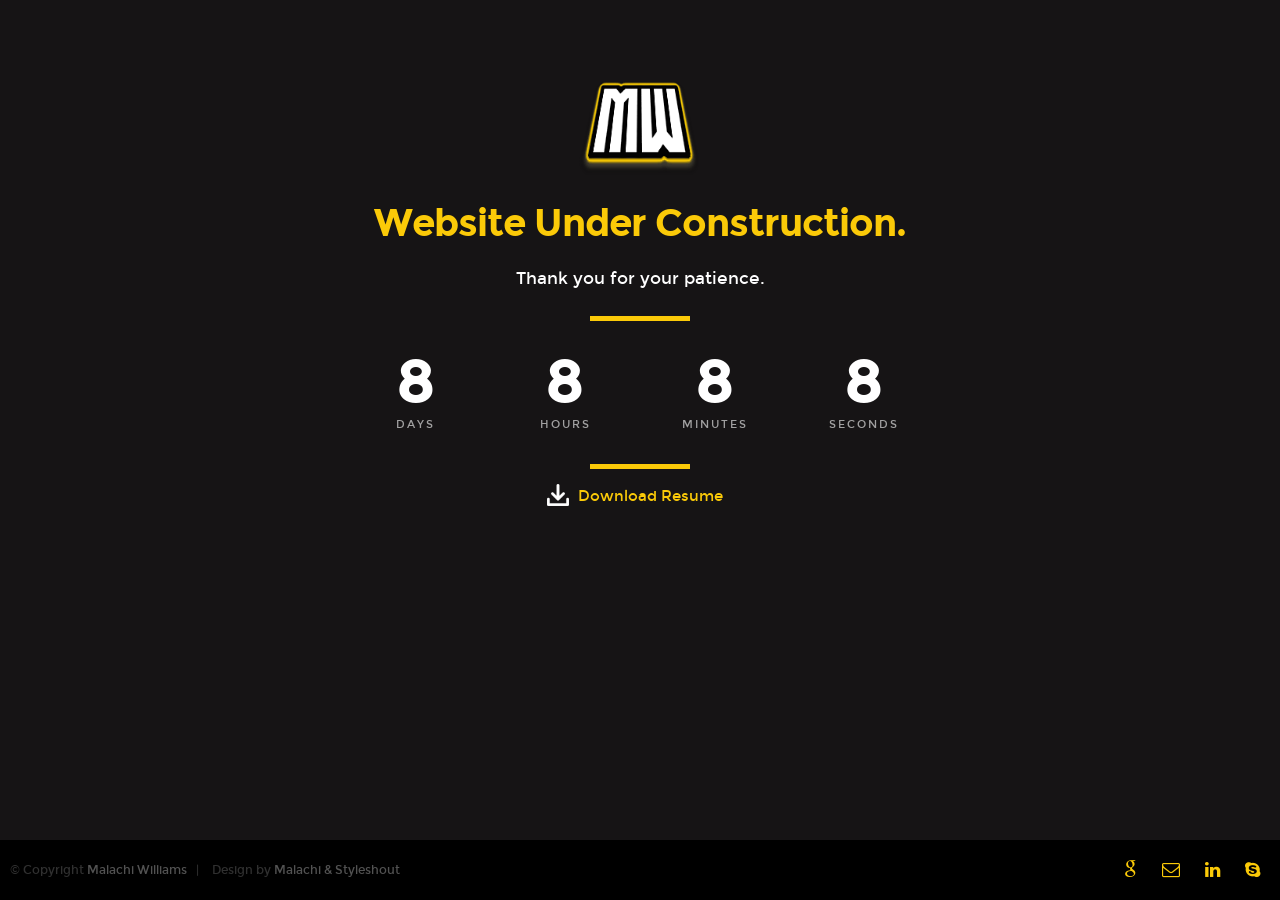
==== index.html @ c0d1d9e1 "update index.html" ====
<!DOCTYPE html>
<!--[if IE 8 ]><html class="no-js oldie ie8" lang="en"> <![endif]-->
<!--[if IE 9 ]><html class="no-js oldie ie9" lang="en"> <![endif]-->
<!--[if (gte IE 9)|!(IE)]><!--><html class="no-js" lang="en"> <!--<![endif]-->

<!-- Default keystroke to open using VIB plugin = CTRL + ALT + V. 
===================================================== -->

<head>

	<!--- Basic Page Needs
   ================================================== -->
   <meta charset="utf-8">
	<title>Home | Malachi Williams</title>
   <meta name="description" content="">  
   <meta name="author" content="">

   <!-- Mobile Specific Metas
   ================================================== -->
   <meta name="viewport" content="width=device-width, initial-scale=1, maximum-scale=1">

   <!-- CSS
   ================================================== -->
   <link rel="stylesheet" href="css/base.css">
   <link rel="stylesheet" href="css/vendor.css">
   <link rel="stylesheet" href="css/main.css">    

   <!-- Modernizr
   =================================f================== -->
   <script src="js/modernizr.js"></script>

   <!-- Favicons
   =================================================== -->
   <link rel="shortcut icon" href="favicon.ico" >
  
</head>
    
<body>

   <!--[if lt IE 9]>
   	<p class="browserupgrade">You are using an <strong>outdated</strong> browser. 
   	Please <a href="http://browsehappy.com/">upgrade your browser</a> to improve your experience :).</p>
   <![endif]-->   

   <!-- content-wrap -->
   <div id="content-wrap">

      <!-- main  -->
      <main class="row">

            <header class="site-header">
               <div class="logo">
               	<a href="index.html"> Malachi Williams </a>
               </div> 
            </header>
            <div id="main-content" class="twelve columns">
              
               <h1>Website Under Construction.</h1>

               <p> Thank you for your patience. </p>
               <hr>
               <div id="counter" class="group">
                  <span>8 <em>days</em></span> 
                  <span>8 <em>hours</em></span>
                  <span>8 <em>minutes</em></span>
                  <span>8 <em>seconds</em></span> 
               </div>
            </div><!-- /main-content form -->
              <hr>
            <div class="modal-toggles">
              <!-- <li class="about-us"><a href="mailto:malachiw@uw.edu?subject=Website Inquiry">Contact Me</a></li>-->
              <li class="about-us"><a href="../resume/Malachi_Williams_Resume.pdf">Download Resume</a></li>
            </div>
      </main>	      
   </div><!-- /content-wrap --> 

<!-- modals
   =================================================== -->

<script>/*  -Multiline comment for mod-about section... (where resume will go)-  
  <section id="mod-about" >

     <!-- Modal toggle -->
     <div class="modal-toggle">
        <a href="#" title="close" id="modal-close">close</a>
     </div>           

     <div class="row about-header">

      <div class="twelve columns">  

         <div class="icon-wrap">
            <i class="icon"></i>
         </div>

        <h1>About Us.</h1>               

      </div>

     </div> <!-- /about-header -->                    

    <div class="row about-content">
              
      <div class="six columns mob-whole">
        <p>Sed ut perspiciatis unde omnis iste natus error sit voluptatem accusantium doloremque laudantium, totam rem aperiam,
        eaque ipsa quae ab illo inventore veritatis et quasi architecto beatae vitae dicta sunt explicabo. 
        </p>

        <p>Proin gravida nibh vel velit auctor aliquet. Aenean sollicitudin, 
        lorem quis bibendum auctor, natus error sit voluptatem accusantium nisi elit et quasi architecto beatae vitae dicta sunt explicabo.
        </p>
      </div>

      <div class="six columns mob-whole contact">
      
         <h3>Contact Numbers:</h3>
         <p>Phone: (000) 555 1212<br>
            Mobile: (000) 555 0100<br>
            Fax: (000) 555 0101</p>

         <h3>Email:</h3>
         <p>malachiw@uw.edu</p>

         <h3>Address:</h3>
         <p>5th Avenue, Fort Bonifacio, Taguig<br>
        Metro Manila, Philippines 
         </p>

      </div>            

    </div> <!-- /about-content -->

    <div class="slider row">

       <hr>

       <ul id="owl-slider" class="owl-carousel">
            <li class="item s-photography">
                <span class="slider-icon"></span>
                <p>Photography</p>
            </li>
            <li class="item s-digital-media">
                <span class="slider-icon"></span>
                <p>Digital Media</p>
            </li>
            <li class="item s-marketing">
                <span class="slider-icon"></span>
                <p>Marketing</p>
            </li>
            <li class="item s-packaging">
                <span class="slider-icon"></span>
                <p>Packaging</p>    
            </li>
            <li class="item s-videography">
                <span class="slider-icon"></span>
                <p>Videography</p>
            </li>                   
            <li class="item s-webdesign">
                <span class="slider-icon"></span>
                <p>Web Design</p>
            </li>
            <li class="item s-branding">
               <span class="slider-icon"></span>
               <p>Branding</p>
            </li>
            <li class="item s-web-development">
                <span class="slider-icon"></span>
                <p>Web Development</p>
            </li>
         </ul>

    </div><!-- /slider -->            

   </section><!-- /mod-about -->

   <section id="mod-map" >

      <!-- Modal toggle -->
      <div class="modal-toggle">
         <a href="#" title="close" id="modal-close"><span>Close</span></a>
      </div>

      <div id="map-container"></div>

      <div id="map-zoom-in"></div>
    <div id="map-zoom-out"></div>
      
      <address>
        5th Avenue, Fort Bonifacio <br>
      Taguig, Metro Manila, Philippines
      </address> 

   </section><!-- /mod-about -->
*/</script>

 	<!-- footer
   =================================================== -->
   <footer class="group">         

     	<ul class="footer-social">
         <!-- <li><a href="#"><i class="fa fa-facebook"></i></a></li>
         <li><a href="#"><i class="fa fa-twitter"></i></a></li> -->
         <li><a href="#"><i class="fa fa-google"></i></a></li>
         <li><a title="Email Me" href="mailto:malachiw@uw.edu?subject=Website Inquiry"><i class="fa fa-envelope-o"></i></a></li>
         <li><a href="#"><i class="fa fa-linkedin"></i></a></li>
         <li><a href="#"><i class="fa fa-skype"></i></a></li>
     	</ul>   

     	<ul class="footer-copyright">
         <li>&copy; Copyright <a title="Malachi Williams" href="#">Malachi Williams </a></li>
         <li> Design by <a title="Malachi & Styleshout" href="#"> Malachi & Styleshout </a></li>
         <!-- Advent Copyright! 
         <li>&copy; Copyright 2015 Advent</li>
         <li>Design by <a title="Styleshout" href="http://www.styleshout.com/">Styleshout</a></li> -->
      </ul>  
    
   </footer> 

   <div id="preloader"> 
    	<div id="loader">
     	</div>
   </div> 
   
<!-- Script
=================================================== -->
<script src="js/jquery-1.11.3.min.js"></script>
<script src="js/jquery-migrate-1.2.1.min.js"></script>
<script src="http://maps.google.com/maps/api/js?v=3.13&amp;sensor=false"></script>    
<script src="js/jquery.fittext.js"></script>
<script src="js/jquery.countdown.min.js"></script>
<script src="js/jquery.placeholder.min.js"></script>
<script src="js/owl.carousel.min.js"></script>
<script src="js/jquery.ajaxchimp.min.js"></script>
<script src="js/main.js"></script>    
        
</body>
</html>
---- css/base.css ----
/* =================================================================== */
/*
/*  Advent v1.0 Base Stylesheet
/*  url: styleshout.com
/*  08-28-2015
/*
/* =================================================================== */

/* 
/* Reset - normalize.css v3.0.1 | MIT License | git.io/normalize 
/* =================================================================== */
html {
	font-family: sans-serif;
	-ms-text-size-adjust: 100%;
	-webkit-text-size-adjust: 100%;
}

body {
	margin: 0;
}

article,
aside,
details,
figcaption,
figure,
footer,
header,
hgroup,
main,
nav,
section,
summary {
	display: block;
}

audio,
canvas,
progress,
video {
	display: inline-block;
	vertical-align: baseline;
}

audio:not([controls]) {
	display: none;
	height: 0;
}

[hidden],
template {
	display: none;
}

a {
	background: transparent;
}

a:active,
a:hover {
	outline: 0;
}

abbr[title] {
	border-bottom: 1px dotted;
}

b,
strong {
	font-weight: bold;
}

dfn {
	font-style: italic;
}

h1 {
	font-size: 2em;
	margin: 0.67em 0;
}

mark {
	background: #ff0;
	color: #000;
}

small {
	font-size: 80%;
}

sub,
sup {
	font-size: 75%;
	line-height: 0;
	position: relative;
	vertical-align: baseline;
}

sup {
	top: -0.5em;
}

sub {
	bottom: -0.25em;
}

img {
	border: 0;
}

svg:not(:root) {
	overflow: hidden;
}

figure {
	margin: 1em 40px;
}

hr {
	-moz-box-sizing: content-box;
	box-sizing: content-box;
	height: 0;
}

pre {
	overflow: auto;
}

code,
kbd,
pre,
samp {
	font-family: monospace, monospace;
	font-size: 1em;
}

button,
input,
optgroup,
select,
textarea {
	color: inherit;
	font: inherit;
	margin: 0;
}

button {
	overflow: visible;
}

button,
select {
	text-transform: none;
}

button,
html input[type="button"],
input[type="reset"],
input[type="submit"] {
	-webkit-appearance: button;
	cursor: pointer;
}

button[disabled],
html input[disabled] {
	cursor: default;
}

button::-moz-focus-inner,
input::-moz-focus-inner {
	border: 0;
	padding: 0;
}

input {
	line-height: normal;
}

input[type="checkbox"],
input[type="radio"] {
	box-sizing: border-box;
	padding: 0;
}

input[type="number"]::-webkit-inner-spin-button,
input[type="number"]::-webkit-outer-spin-button {
	height: auto;
}

input[type="search"] {
	-webkit-appearance: textfield;
	-moz-box-sizing: content-box;
	-webkit-box-sizing: content-box;
	box-sizing: content-box;
}

input[type="search"]::-webkit-search-cancel-button,
input[type="search"]::-webkit-search-decoration {
	-webkit-appearance: none;
}

fieldset {
	border: 1px solid #c0c0c0;
	margin: 0 2px;
	padding: 0.35em 0.625em 0.75em;
}

legend {
	border: 0;
	padding: 0;
}

textarea {
	overflow: auto;
}

optgroup {
	font-weight: bold;
}

table {
	border-collapse: collapse;
	border-spacing: 0;
}

td,
th {
	padding: 0;
}

/*
/* Basic Setup Styles - Top Elements 
/* =================================================================== */

/* NOTE
html is set to 62.5% so that if you use REMS, all the measurements 
are based on 10px sizing. So basically 1.5rem = 15px  */
html {
	-webkit-font-smoothing: antialiased;
	-moz-osx-font-smoothing: grayscale;
	font-size: 62.5%;
	-webkit-box-sizing: border-box;
	-moz-box-sizing: border-box;
	box-sizing: border-box;
}

html,
body {
	height: 100%;
}

*,
*:before,
*:after {
	box-sizing: inherit;
}

body {
	font-weight: normal;
	line-height: 1;
	text-rendering: optimizeLegibility;
}

/*
/* Typography 
====================================================================== */
div,
dl,
dt,
dd,
ul,
ol,
li,
h1,
h2,
h3,
h4,
h5,
h6,
pre,
form,
p,
blockquote,
th,
td {
	margin: 0;
	padding: 0;
}

h1,
h2,
h3,
h4,
h5,
h6 {
	text-rendering: optimizeLegibility;
	line-height: 1.2;
}

hr {
	border: solid #ddd;
	border-width: 1px 0 0;
	clear: both;
	margin: 11px 0 24px;
	height: 0;
}

em,
i {
	font-style: italic;
	line-height: inherit;
}

strong,
b {
	font-weight: bold;
	line-height: inherit;
}

small {
	font-size: 60%;
	line-height: inherit;
}

ul {
	list-style: none;
}

ol {
	list-style: decimal;
}

ol,
ul.square,
ul.circle,
ul.disc {
	margin-left: 17px;
}

ul.square {
	list-style: square;
}

ul.circle {
	list-style: circle;
}

ul.disc {
	list-style: disc;
}

ul li {
	padding-left: 4px;
}

ul ul,
ul ol,
ol ol,
ol ul {
	margin: 3px 0 3px 17px;
}

/* links
---------------------------------------------------------------------- */
a {
	text-decoration: none;
	line-height: inherit;
}

a img {
	border: none;
}

a:focus {
	outline: none;
}

p a,
p a:visited {
	line-height: inherit;
}

/* 
/* Media 
/* =================================================================== */
img,
video,
embed,
object {
	max-width: 100%;
	height: auto;
}

object,
embed {
	height: 100%;
}

img {
	-ms-interpolation-mode: bicubic;
}

/* 
/* Grid
===================================================================== */
.row {
	width: 94%;
	max-width: 1024px;
	margin: 0 auto;
}

.ie8 .row {
	width: 1024px;
}

.narrow .row {
	max-width: 980px;
}

.row .row {
	width: auto;
	max-width: none;
	margin-left: -18px;
	margin-right: -18px;
}

.row:before,
.row:after {
	content: "";
	display: table;
}

.row:after {
	clear: both;
}

.column,
.columns,
.bgrid {
	position: relative;
	padding: 0 18px;
	min-height: 1px;
	float: left;
}

.column.centered,
.columns.centered {
	float: none;
	margin: 0 auto;
}

.row.collapsed > .column,
.row.collapsed > .columns,
.column.collapsed,
.columns.collapsed {
	padding: 0;
}

[class*="column"] + [class*="column"]:last-child {
	float: right;
}

[class*="column"] + [class*="column"].end {
	float: right;
}

.one,
.row .one {
	width: 8.33333%;
}

.two,
.row .two {
	width: 16.66667%;
}

.three,
.row .three {
	width: 25%;
}

.four,
.row .four {
	width: 33.33333%;
}

.five,
.row .five {
	width: 41.66667%;
}

.six,
.row .six {
	width: 50%;
}

.seven,
.row .seven {
	width: 58.33333%;
}

.eight,
.row .eight {
	width: 66.66667%;
}

.nine,
.row .nine {
	width: 75%;
}

.ten .row .ten {
	width: 83.33333%;
}

.eleven,
.row .eleven {
	width: 91.66667%;
}

.twelve,
.row .twelve {
	width: 100%;
}

/* tablets
--------------------------------------------------------------- */
@media screen and (max-width:768px) {
	.row {
		width: auto;
		padding-left: 30px;
		padding-right: 30px;
	}

	.row .row {
		padding-left: 0;
		padding-right: 0;
		margin-left: -15px;
		margin-right: -15px;
	}

	.column,
	.columns {
		padding: 0 15px;
	}

	.tab-fourth,
	.row .tab-fourth {
		width: 25%;
	}

	.tab-third,
	.row .tab-third {
		width: 33.33333%;
	}

	.tab-half,
	.row .tab-half {
		width: 50%;
	}

	.tab-2thirds,
	.row .tab-2thirds {
		width: 66.66667%;
	}

	.tab-3fourths,
	.row .tab-3fourths {
		width: 75%;
	}

	.tab-whole,
	.row .tab-whole {
		width: 100%;
	}

}

/* mobile
--------------------------------------------------------------- */
@media screen and (max-width:600px) {
	.row {
		padding-left: 25px;
		padding-right: 25px;
	}

	.row .row {
		margin-left: -10px;
		margin-right: -10px;
	}

	.column,
	.columns {
		padding: 0 10px;
	}

	.mob-fourth,
	.row .mob-fourth {
		width: 25%;
	}

	.mob-half,
	.row .mob-half {
		width: 50%;
	}

	.mob-3fourths,
	.row .mob-3fourths {
		width: 75%;
	}

	.mob-whole,
	.row .mob-whole {
		width: 100%;
	}

}

/* small mobile devices
--------------------------------------------------------------- */
@media screen and (max-width:400px) {
	.row {
		padding-left: 30px;
		padding-right: 30px;
	}

	.row .row {
		padding-left: 0;
		padding-right: 0;
		margin-left: 0;
		margin-right: 0;
	}

	.column,
	.columns {
		width: auto !important;
		float: none !important;
		margin-left: 0;
		margin-right: 0;
		clear: both;
		padding: 0;
	}

	[class*="column"] + [class*="column"]:last-child {
		float: none;
	}

}

/* larger screens
--------------------------------------------------------------- */
@media screen and (min-width:1200px) {
	.wide .wrap {
		max-width: 1180px;
	}

}

/* 
/* block grids
===================================================================== */
.bgrid-sixth .bgrid {
	width: 16.66667%;
}

.bgrid-fourth .bgrid {
	width: 25%;
}

.bgrid-third .bgrid {
	width: 33.33333%;
}

.bgrid-half .bgrid {
	width: 50%;
}

.bgrid {
	padding: 0;
}

/* Clearing for block grid columns. Allows columns with 
different heights to align properly.
--------------------------------------------------------------------- */
.first {
	clear: both;
}

/* first column in large(default) screen - for IE8 */
.bgrid-sixth .bgrid:nth-child(6n+1),
.bgrid-fourth .bgrid:nth-child(4n+1),
.bgrid-third .bgrid:nth-child(3n+1),
.bgrid-half .bgrid:nth-child(2n+1) {
	clear: both;
}

/* smaller screens
--------------------------------------------------------------- */
@media screen and (max-width:900px) {

	/* block grids for small screens */
	.s-bgrid-sixth .bgrid {
		width: 16.66667%;
	}

	.s-bgrid-fourth .bgrid {
		width: 25%;
	}

	.s-bgrid-third .bgrid {
		width: 33.33333%;
	}

	.s-bgrid-half .bgrid {
		width: 50%;
	}

	.s-bgrid-whole .bgrid {
		width: 100%;
		clear: both;
	}

	.first,
	[class*="bgrid-"] .bgrid:nth-child(n) {
		clear: none;
	}

	.s-bgrid-sixth .bgrid:nth-child(6n+1),
	.s-bgrid-fourth .bgrid:nth-child(4n+1),
	.s-bgrid-third .bgrid:nth-child(3n+1),
	.s-bgrid-half .bgrid:nth-child(2n+1) {
		clear: both;
	}

}

/* tablets
--------------------------------------------------------------- */
@media screen and (max-width:768px) {
	.tab-bgrid-sixth .bgrid {
		width: 16.66667%;
	}

	.tab-bgrid-fourth .bgrid {
		width: 25%;
	}

	.tab-bgrid-third .bgrid {
		width: 33.33333%;
	}

	.tab-bgrid-half .bgrid {
		width: 50%;
	}

	.tab-bgrid-whole .bgrid {
		width: 100%;
		clear: both;
	}

	.first,
	[class*="tab-bgrid-"] .bgrid:nth-child(n) {
		clear: none;
	}

	.tab-bgrid-sixth .bgrid:nth-child(6n+1),
	.tab-bgrid-fourth .bgrid:nth-child(4n+1),
	.tab-bgrid-third .bgrid:nth-child(3n+1),
	.tab-bgrid-half .bgrid:nth-child(2n+1) {
		clear: both;
	}

}

/* mobile devices
--------------------------------------------------------------- */
@media screen and (max-width:600px) {
	.mob-bgrid-sixth .bgrid {
		width: 16.66667%;
	}

	.mob-bgrid-fourth .bgrid {
		width: 25%;
	}

	.mob-bgrid-third .bgrid {
		width: 33.33333%;
	}

	.mob-bgrid-half .bgrid {
		width: 50%;
	}

	.mob-bgrid-whole .bgrid {
		width: 100%;
		clear: both;
	}

	.first,
	[class*="mob-bgrid-"] .bgrid:nth-child(n) {
		clear: none;
	}

	.mob-bgrid-sixth .bgrid:nth-child(6n+1),
	.mob-bgrid-fourth .bgrid:nth-child(4n+1),
	.mob-bgrid-third .bgrid:nth-child(3n+1),
	.mob-bgrid-half .bgrid:nth-child(2n+1) {
		clear: both;
	}

}

/* stack on small mobile devices
--------------------------------------------------------------- */
@media screen and (max-width:400px) {
	.stack .bgrid {
		width: auto !important;
		float: none !important;
		margin-left: 0;
		margin-right: 0;
		clear: both;
	}

}

/* 
/* MISC
===================================================================== */

/* Clearing - (http://nicolasgallagher.com/micro-clearfix-hack/
--------------------------------------------------------------------- */
.group:before,
.group:after {
	content: "";
	display: table;
}

.group:after {
	clear: both;
}

/* Misc Helper Styles 
--------------------------------------------------------------------- */
.hide {
	display: none;
}

.invisible {
	visibility: hidden;
}

.antialiased {
	-webkit-font-smoothing: antialiased;
	-moz-osx-font-smoothing: grayscale;
}

.remove-bottom {
	margin-bottom: 0;
}

.half-bottom {
	margin-bottom: 15px !important;
}

.add-bottom {
	margin-bottom: 30px !important;
}

.no-border {
	border: none;
}

.text-center {
	text-align: center;
}

.text-left {
	text-align: left;
}

.text-right {
	text-align: right;
}

.pull-left {
	float: left;
}

.pull-right {
	float: right;
}

.align-center {
	margin-left: auto;
	margin-right: auto;
	text-align: center;
}
---- css/vendor.css ----
/* =================================================================== */
/*
/*  Advent 1.0 | Vendor/Third Party CSS 
/*  url: styleshout.com
/*  08-28-2015
/*
/* =================================================================== */

/* 
 *  Core Owl Carousel CSS File
 *	 v1.3.3
 */

/* clearfix */
.owl-carousel .owl-wrapper:after {
	content: ".";
	display: block;
	clear: both;
	visibility: hidden;
	line-height: 0;
	height: 0;
}

/* display none until init */
.owl-carousel {
	display: none;
	position: relative;
	width: 100%;
	-ms-touch-action: pan-y;
}

.owl-carousel .owl-wrapper {
	display: none;
	position: relative;
	-webkit-transform: translate3d(0px, 0px, 0px);
}

.owl-carousel .owl-wrapper-outer {
	overflow: hidden;
	position: relative;
	width: 100%;
}

.owl-carousel .owl-wrapper-outer.autoHeight {
	-webkit-transition: height 500ms ease-in-out;
	-moz-transition: height 500ms ease-in-out;
	-ms-transition: height 500ms ease-in-out;
	-o-transition: height 500ms ease-in-out;
	transition: height 500ms ease-in-out;
}

.owl-carousel .owl-item {
	float: left;
}

.owl-controls .owl-page,
.owl-controls .owl-buttons div {
	cursor: pointer;
}

.owl-controls {
	-webkit-user-select: none;
	-khtml-user-select: none;
	-moz-user-select: none;
	-ms-user-select: none;
	user-select: none;
	-webkit-tap-highlight-color: transparent;
}

/* mouse grab icon */
.grabbing {
	cursor: url(grabbing.png) 8 8, move;
}

/* fix */
.owl-carousel .owl-wrapper,
.owl-carousel .owl-item {
	-webkit-backface-visibility: hidden;
	-moz-backface-visibility: hidden;
	-ms-backface-visibility: hidden;
	-webkit-transform: translate3d(0, 0, 0);
	-moz-transform: translate3d(0, 0, 0);
	-ms-transform: translate3d(0, 0, 0);
}

/* 
 *  Owl Carousel CSS3 Transitions 
 *  v1.3.2
 */
.owl-origin {
	-webkit-perspective: 1200px;
	-webkit-perspective-origin-x: 50%;
	-webkit-perspective-origin-y: 50%;
	-moz-perspective: 1200px;
	-moz-perspective-origin-x: 50%;
	-moz-perspective-origin-y: 50%;
	perspective: 1200px;
}

/* fade */
.owl-fade-out {
	z-index: 10;
	-webkit-animation: fadeOut .7s both ease;
	-moz-animation: fadeOut .7s both ease;
	animation: fadeOut .7s both ease;
}

.owl-fade-in {
	-webkit-animation: fadeIn .7s both ease;
	-moz-animation: fadeIn .7s both ease;
	animation: fadeIn .7s both ease;
}

/* backSlide */
.owl-backSlide-out {
	-webkit-animation: backSlideOut 1s both ease;
	-moz-animation: backSlideOut 1s both ease;
	animation: backSlideOut 1s both ease;
}

.owl-backSlide-in {
	-webkit-animation: backSlideIn 1s both ease;
	-moz-animation: backSlideIn 1s both ease;
	animation: backSlideIn 1s both ease;
}

/* goDown */
.owl-goDown-out {
	-webkit-animation: scaleToFade .7s ease both;
	-moz-animation: scaleToFade .7s ease both;
	animation: scaleToFade .7s ease both;
}

.owl-goDown-in {
	-webkit-animation: goDown .6s ease both;
	-moz-animation: goDown .6s ease both;
	animation: goDown .6s ease both;
}

/* scaleUp */
.owl-fadeUp-in {
	-webkit-animation: scaleUpFrom .5s ease both;
	-moz-animation: scaleUpFrom .5s ease both;
	animation: scaleUpFrom .5s ease both;
}

.owl-fadeUp-out {
	-webkit-animation: scaleUpTo .5s ease both;
	-moz-animation: scaleUpTo .5s ease both;
	animation: scaleUpTo .5s ease both;
}

/* Keyframes */

/*empty*/
@-webkit-keyframes empty {
	0% {
		opacity: 1;
	}

}

@-moz-keyframes empty {
	0% {
		opacity: 1;
	}

}

@keyframes empty {
	0% {
		opacity: 1;
	}

}

@-webkit-keyframes fadeIn {
	0% {
		opacity: 0;
	}

	100% {
		opacity: 1;
	}

}

@-moz-keyframes fadeIn {
	0% {
		opacity: 0;
	}

	100% {
		opacity: 1;
	}

}

@keyframes fadeIn {
	0% {
		opacity: 0;
	}

	100% {
		opacity: 1;
	}

}

@-webkit-keyframes fadeOut {
	0% {
		opacity: 1;
	}

	100% {
		opacity: 0;
	}

}

@-moz-keyframes fadeOut {
	0% {
		opacity: 1;
	}

	100% {
		opacity: 0;
	}

}

@keyframes fadeOut {
	0% {
		opacity: 1;
	}

	100% {
		opacity: 0;
	}

}

@-webkit-keyframes backSlideOut {
	25% {
		opacity: .5;
		-webkit-transform: translateZ(-500px);
	}

	75% {
		opacity: .5;
		-webkit-transform: translateZ(-500px) translateX(-200%);
	}

	100% {
		opacity: .5;
		-webkit-transform: translateZ(-500px) translateX(-200%);
	}

}

@-moz-keyframes backSlideOut {
	25% {
		opacity: .5;
		-moz-transform: translateZ(-500px);
	}

	75% {
		opacity: .5;
		-moz-transform: translateZ(-500px) translateX(-200%);
	}

	100% {
		opacity: .5;
		-moz-transform: translateZ(-500px) translateX(-200%);
	}

}

@keyframes backSlideOut {
	25% {
		opacity: .5;
		transform: translateZ(-500px);
	}

	75% {
		opacity: .5;
		transform: translateZ(-500px) translateX(-200%);
	}

	100% {
		opacity: .5;
		transform: translateZ(-500px) translateX(-200%);
	}

}

@-webkit-keyframes backSlideIn {
	0%,
	25% {
		opacity: .5;
		-webkit-transform: translateZ(-500px) translateX(200%);
	}

	75% {
		opacity: .5;
		-webkit-transform: translateZ(-500px);
	}

	100% {
		opacity: 1;
		-webkit-transform: translateZ(0) translateX(0);
	}

}

@-moz-keyframes backSlideIn {
	0%,
	25% {
		opacity: .5;
		-moz-transform: translateZ(-500px) translateX(200%);
	}

	75% {
		opacity: .5;
		-moz-transform: translateZ(-500px);
	}

	100% {
		opacity: 1;
		-moz-transform: translateZ(0) translateX(0);
	}

}

@keyframes backSlideIn {
	0%,
	25% {
		opacity: .5;
		transform: translateZ(-500px) translateX(200%);
	}

	75% {
		opacity: .5;
		transform: translateZ(-500px);
	}

	100% {
		opacity: 1;
		transform: translateZ(0) translateX(0);
	}

}

@-webkit-keyframes scaleToFade {
	to {
		opacity: 0;
		-webkit-transform: scale(0.8);
	}

}

@-moz-keyframes scaleToFade {
	to {
		opacity: 0;
		-moz-transform: scale(0.8);
	}

}

@keyframes scaleToFade {
	to {
		opacity: 0;
		transform: scale(0.8);
	}

}

@-webkit-keyframes goDown {
	from {
		-webkit-transform: translateY(-100%);
	}

}

@-moz-keyframes goDown {
	from {
		-moz-transform: translateY(-100%);
	}

}

@keyframes goDown {
	from {
		transform: translateY(-100%);
	}

}

@-webkit-keyframes scaleUpFrom {
	from {
		opacity: 0;
		-webkit-transform: scale(1.5);
	}

}

@-moz-keyframes scaleUpFrom {
	from {
		opacity: 0;
		-moz-transform: scale(1.5);
	}

}

@keyframes scaleUpFrom {
	from {
		opacity: 0;
		transform: scale(1.5);
	}

}

@-webkit-keyframes scaleUpTo {
	to {
		opacity: 0;
		-webkit-transform: scale(1.5);
	}

}

@-moz-keyframes scaleUpTo {
	to {
		opacity: 0;
		-moz-transform: scale(1.5);
	}

}

@keyframes scaleUpTo {
	to {
		opacity: 0;
		transform: scale(1.5);
	}

}
---- css/main.css ----
/* =================================================================== */
/*
/*	 TOC:
/*  01. =webfonts and iconfonts
/*  02. =document setup
/*  03. =preloader
/*  04. =forms
/*  05. =content styles
/*  06. =modals
/*  07. =footer
/*
/* =================================================================== */

/* 
/* 01. =webfonts and iconfonts
/* =================================================================== */
@import url("fonts.css");
@import url("font-awesome/css/font-awesome.min.css");

/* 
/* 02. =document setup
/* =================================================================== */

/* Body 
---------------------------------------------------------------------- */
html,
body {
	height: 100%;
}

html {
	background: #161415 url(../images/bgnew6_1.jpg) no-repeat center center fixed;
	-webkit-background-size: cover !important;
	-moz-background-size: cover !important;
	background-size: cover !important;
}

body {
	font: 15px/30px "montserrat-regular", sans-serif;
	font-weight: normal;
	color: #575859;
}

/* links 
---------------------------------------------------------------------- */
a,
a:visited {
	outline: none;
	color: #fbca08;
	-moz-transition: all 0.3s ease-in-out;
	-o-transition: all 0.3s ease-in-out;
	-webkit-transition: all 0.3s ease-in-out;
	-ms-transition: all 0.3s ease-in-out;
	transition: all 0.3s ease-in-out;
}

a:hover,
a:focus {
	color: white;
}

/* Typography
--------------------------------------------------------------------- */
h1,
h2,
h3,
h4,
h5,
h6 {
	font-family: "montserrat-bold", sans-serif;
	color: #575859;
	font-style: normal;
	text-rendering: optimizeLegibility;
	margin: 18px 0 15px;
}

h1 a,
h2 a,
h3 a,
h4 a,
h5 a,
h6 a {
	font-weight: inherit;
}

h1 {
	font-size: 30px;
	line-height: 36px;
	margin-top: 0;
	letter-spacing: -1px;
}

h2 {
	font-size: 24px;
	line-height: 30px;
}

h3 {
	font-size: 20px;
	line-height: 30px;
}

h4 {
	font-size: 17px;
	line-height: 30px;
}

h5 {
	font-size: 14px;
	line-height: 30px;
	margin-top: 15px;
	text-transform: uppercase;
	letter-spacing: 1px;
}

h6 {
	font-size: 13px;
	line-height: 30px;
	margin-top: 15px;
	text-transform: uppercase;
	letter-spacing: 1px;
}

p {
	margin: 15px 0 15px 0;
}

p img {
	margin: 0;
}

p.lead {
	font: 17px/33px "montserrat-regular", sans-serif;
	color: #707273;
}

em {
	font: 15px/30px "montserrat-regular", sans-serif;
	font-style: normal;
}

strong,
b {
	font: 15px/30px "montserrat-bold", sans-serif;
	font-weight: normal;
}

small {
	font-size: 11px;
	line-height: inherit;
}

blockquote {
	margin: 18px 0px;
	padding-left: 40px;
	position: relative;
}

blockquote:before {
	content: "\201C";
	opacity: 0.45;
	font-size: 80px;
	line-height: 0px;
	margin: 0;
	font-family: arial, sans-serif;
	position: absolute;
	top: 30px;
	left: 0;
}

blockquote p {
	font-family: georgia, serif;
	font-style: italic;
	padding: 0;
	font-size: 18px;
	line-height: 30px;
}

blockquote cite {
	display: block;
	font-size: 12px;
	font-style: normal;
	line-height: 18px;
}

blockquote cite:before {
	content: "\2014 \0020";
}

blockquote cite a,
blockquote cite a:visited {
	color: #707273;
	border: none;
}

abbr {
	font-family: "montserrat-bold", serif;
	font-variant: small-caps;
	text-transform: lowercase;
	letter-spacing: .5px;
	color: #7d7e80;
}

pre,
code {
	font-family: Consolas, "Andale Mono", Courier, "Courier New", monospace;
}

pre {
	white-space: pre;
	white-space: pre-wrap;
	word-wrap: break-word;
}

code {
	padding: 3px;
	background: #ECF0F1;
	color: #707273;
	border-radius: 3px;
}

del {
	text-decoration: line-through;
}

abbr[title],
dfn[title] {
	border-bottom: 1px dotted;
	cursor: help;
}

mark {
	background: #FFF49B;
	color: #000;
}

hr {
	border: solid #fbca08;
	border-width: 1px 0 0;
	clear: both;
	margin: 23px 0 12px;
	height: 0;
}

/* Lists  
--------------------------------------------------------------------- */
ul,
ol {
	margin-top: 15px;
	margin-bottom: 15px;
}

ul {
	list-style: disc;
	margin-left: 17px;
}

dl {
	margin: 0 0 15px 0;
}

dt {
	margin: 0;
	color: #fbca08;
}

dd {
	margin: 0 0 0 20px;
}

/* Floated image  
--------------------------------------------------------------------- */
img.pull-right {
	margin: 12px 0px 0px 18px;
}

img.pull-left {
	margin: 12px 18px 0px 0px;
}

/* Style Placeholder Text  
--------------------------------------------------------------------- */
::-webkit-input-placeholder {
	color: black;
}

:-moz-placeholder {

	/* Firefox 18- */
	color: black;
}

::-moz-placeholder {

	/* Firefox 19+ */
	color: black;
}

:-ms-input-placeholder {
	color: black;
}

.placeholder {
	color: black !important;
}

/* 
/* 03. =preloader
/* =================================================================== */
#preloader {
	position: fixed;
	top: 0;
	left: 0;
	right: 0;
	bottom: 0;
	background: black;
	z-index: 9999999;
	height: 100%;
}

.no-js #preloader,
.oldie #preloader,
.ie9 #preloader {
	display: none;
}

#loader {
	position: absolute;
	left: 50%;
	top: 50%;
	width: 60px;
	height: 60px;
	margin: -30px 0 0 -30px;
	padding: 0;
}

#loader:before {
	content: "";
	border-top: 11px solid rgba(255, 255, 255, 0.2);
	border-right: 11px solid rgba(255, 255, 255, 0.2);
	border-bottom: 11px solid rgba(255, 255, 255, 0.2);
	border-left: 11px solid #fbca08;
	-webkit-animation: load 1.1s infinite linear;
	animation: load 1.1s infinite linear;
	display: block;
	border-radius: 50%;
	width: 60px;
	height: 60px;
}

@-webkit-keyframes load {
	0% {
		-webkit-transform: rotate(0deg);
		transform: rotate(0deg);
	}

	100% {
		-webkit-transform: rotate(360deg);
		transform: rotate(360deg);
	}

}

@keyframes load {
	0% {
		-webkit-transform: rotate(0deg);
		transform: rotate(0deg);
	}

	100% {
		-webkit-transform: rotate(360deg);
		transform: rotate(360deg);
	}

}

/* 
/* 04. forms
/* =================================================================== */
form {
	margin-bottom: 24px;
}

fieldset {
	margin: 0 0 24px 0;
	padding: 0;
	border: none;
}

input,
button {
	-webkit-font-smoothing: antialiased;
}

input[type="text"],
input[type="password"],
input[type="email"],
textarea,
select {
	display: block;
	padding: 12px 15px;
	margin: 0 0 12px 0;
	border: 0;
	outline: none;
	vertical-align: middle;
	color: #a3a4a6;
	font-family: "montserrat-regular", sans-serif;
	font-size: 14px;
	line-height: 24px;
	border-radius: 3px;
	max-width: 100%;
	background: transparent;
	border: 3px solid #a9aaab;
}

textarea {
	min-height: 162px;
}

input[type="text"]:focus,
input[type="password"]:focus,
input[type="email"]:focus,
textarea:focus {
	background: white;
}

label,
legend {
	font: 15px/30px "montserrat-bold", sans-serif;
	margin: 12px 0;
	color: #252525;
	display: block;
}

label span,
legend span {
	color: #575859;
	font: 15px/30px "montserrat-bold", serif;
}

input[type="checkbox"],
input[type="radio"] {
	font-size: 15px;
	color: #575859;
}

input[type="checkbox"] {
	display: inline;
}

/* 
/* 05. =content styles
/* =================================================================== */
.browserupgrade {
	text-align: center;
	padding: 15px 30px;
	background: white;
}

#content-wrap {
	min-height: 100%;
	padding-top: 6%;
}

@media only screen and (max-width:900px) {
	#content-wrap {
		padding-top: 9%;
	}

}

@media only screen and (max-width:768px) {
	#content-wrap {
		padding-top: 13%;
	}

}

@media only screen and (max-width:600px) {
	#content-wrap {
		min-height: auto;
		padding-top: 60px;
	}

}

@media only screen and (max-width:400px) {
	#content-wrap {
		padding-top: 54px;
	}

}

/* main
------------------------------------------ */
main.row {
	max-width: 700px;
}

main {
	text-align: center;
}

main::after {
	content: "";
	display: block;
	height: 150px;
}

main h1 {
	font: 38px/1.2em "montserrat-bold", sans-serif;
	color: #fbca08;
	margin-bottom: 12px;
	padding: 0;
}

main p {
	font: 17px/36px "montserrat-regular", sans-serif;
	color: #fff;
	margin-bottom: 18px;
	padding: 0;
}

main hr {
	border: solid #fbca08;
	border-width: 5px 0 0;
	margin: 19px auto 12px;
	height: 0;
	width: 100px;
}

main .site-header .logo {
	display: inline-block;
	vertical-align: middle;
	margin: 0 10px 20px 35px;
	padding: 0;
}

main .site-header .logo a {
	display: block;
	margin: 0;
	padding: 0;
	border: none;
	outline: none;
	font: 0/0 a;
	text-shadow: none;
	color: transparent;
	width: 222px;
	height: 104px;
	background: url("../images/logo/logoglowMW.png") no-repeat;
	background-size: contain;
}

@media only screen and (max-width:900px) {
	main.row {
		width: 85%;
	}

	main h1 {
		font: 35px/1.2em "montserrat-bold", sans-serif;
	}

	main p {
		font: 16px/30px "montserrat-regular", sans-serif;
	}

	main .site-header .logo {
		margin: 0 0 30px 0;
	}

	main .site-header .logo a {
		width: 104px;
		height: 72px;
	}

}

@media only screen and (max-width:768px) {
	main.row {
		width: 92%;
	}

	main h1 {
		font: 32px/1.2em "montserrat-bold", sans-serif;
	}

	main p {
		font: 15px/30px "montserrat-regular", sans-serif;
	}

	main .site-header .logo {
		margin: 0 0 24px 0;
	}

}

@media only screen and (max-width:500px) {
	main.row {
		width: 96%;
	}

	main h1 {
		font: 30px/1.2em "montserrat-bold", sans-serif;
	}

	main p {
		line-height: 27px;
	}

	main::after {
		height: 78px;
	}

}

@media only screen and (max-width:400px) {
	main.row {
		width: 100%;
	}

	main h1 {
		font: 28px/1.2em "montserrat-bold", sans-serif;
	}

	main p {
		font: 14px/27px "montserrat-regular", sans-serif;
	}

	main .site-header .logo a {
		width: 95px;
		height: 66px;
	}

}

/* counter 
------------------------------------------ */
#counter {
	width: 90%;
	color: white;
	text-align: center;
	margin: 18px auto 0;
}

#counter span {
	font: 62px/1em "montserrat-bold", sans-serif;
	display: block;
	padding: 12px 0 30px;
	min-width: 25%;
	float: left;
}

#counter span em {
	font: 11px/18px "montserrat-regular", sans-serif;
	text-transform: uppercase;
	letter-spacing: 2px;
	margin-top: 3px;
	display: block;
	color: rgba(255, 255, 255, 0.6);
}

@media only screen and (max-width:900px) {
	#counter {
		width: 92%;
	}

	#counter span {
		font: 58px/1em "montserrat-bold", sans-serif;
	}

}

@media only screen and (max-width:768px) {
	#counter {
		width: 100%;
	}

	#counter span {
		font: 52px/1em "montserrat-bold", sans-serif;
	}

}

@media only screen and (max-width:600px) {
	#counter {
		margin-bottom: 24px;
	}

	#counter span {
		font: 48px/1em "montserrat-bold", sans-serif;
	}

}

@media only screen and (max-width:500px) {
	#counter {
		margin-bottom: 12px;
	}

	#counter span {
		font: 37px/1em "montserrat-bold", sans-serif;
	}

	#counter span em {
		font: 9px/18px "montserrat-regular", sans-serif;
		letter-spacing: 1.5px;
	}

}

@media only screen and (max-width:400px) {
	#counter span {
		font: 31px/1em "montserrat-bold", sans-serif;
	}

	#counter span em {
		font: 8px/18px "montserrat-regular", sans-serif;
		letter-spacing: 1px;
	}

}

/* mailchimp form
------------------------------------------ */
#mc-signup {
	clear: both;
	width: 75%;
	margin: 6px auto 30px;
}

#mc-signup input {
	display: inline-block;
	float: left;
	border: none;
	font-size: 15px;
	font-family: "montserrat-bold", sans-serif;
}

#mc-signup input[type="email"] {
	height: 54px;
	color: rgba(0, 0, 0, 0.7);
	line-height: 30px;
	padding: 12px 15px 12px 20px;
	border-radius: 3px 0 0 3px;
	background: rgba(255, 255, 255, 0.25);
	width: 70%;
}

#mc-signup input[type="submit"] {
	font-size: 12px;
	text-transform: uppercase;
	letter-spacing: 1px;
	line-height: 30px;
	height: 54px;
	padding: 12px 25px 12px 25px;
	border-radius: 0 3px 3px 0;
	background: white;
	width: 30%;
	text-align: center;
	color: black;
	-moz-transition: all 0.3s ease-in-out;
	-o-transition: all 0.3s ease-in-out;
	-webkit-transition: all 0.3s ease-in-out;
	-ms-transition: all 0.3s ease-in-out;
	transition: all 0.3s ease-in-out;
}

#mc-signup input[type="submit"]:hover {
	background: #fbca08;
}

#mc-signup label {
	clear: both;
	display: block;
	width: 100%;
	min-height: 30px;
	font-family: "montserrat-regular", sans-serif;
	color: white;
}

#mc-signup label i {
	color: #fbca08;
	margin-right: 5px;
}

@media only screen and (max-width:900px) {
	#mc-signup {
		width: 70%;
	}

	#mc-signup input[type="email"] {
		width: 60%;
	}

	#mc-signup input[type="submit"] {
		width: 40%;
	}

}

@media only screen and (max-width:768px) {
	#mc-signup {
		width: 80%;
		margin-bottom: 30px;
	}

	#mc-signup input[type="email"] {
		width: 55%;
	}

	#mc-signup input[type="submit"] {
		width: 45%;
	}

}

@media only screen and (max-width:600px) {
	#mc-signup {
		width: 100%;
		margin-bottom: 24px;
		padding-left: 15px;
		padding-right: 15px;
	}

	#mc-signup input[type="email"] {
		width: 100%;
		float: none;
		margin-bottom: 0;
		border-radius: 3px 3px 0 0;
		text-align: center;
	}

	#mc-signup input[type="submit"] {
		width: 100%;
		float: none;
		border-radius: 0 0 3px 3px;
	}

}

@media only screen and (max-width:400px) {
	#mc-signup {
		padding-left: 0;
		padding-right: 0;
	}

}

/* modal toggles
------------------------------------------ */
.modal-toggles {
	clear: both;
}

.modal-toggles ul {
	margin: 0;
	padding: 0;
	text-transform: uppercase;
	font: 13px/24px "montserrat-bold", sans-serif;
	letter-spacing: 1px;
}

.modal-toggles li {
	display: inline-block;
}
/*
.modal-toggles li:first-child {
	border-right: 1px solid #3b3b3b;
	color: white;
}
*/
.modal-toggles li a {
	padding: 0 40px 0 60px;
	position: relative;
	display: block;
	line-height: 30px;
}

.modal-toggles li a::before {
	content: '';
	display: inline-block;
	padding: 0;
	background-repeat: no-repeat;
	background-position: center center;
	position: absolute;
	top: 3px;
}

.modal-toggles .about-us a::before {
	width: 22px;
	height: 22px;
	line-height: 25px;
	background-image: url("../images/wdload.png"); /*download logo using custom 129px setting*/
	left: 29px;
	background-size: contain;
}
/*
.modal-toggles .location a::before {
	width: 26px;
	height: 26px;
	line-height: 28px;
	background-image: url("../images/Untitledtry.png");
	left: 30px;
	background-size: contain;
}
*/

@media only screen and (max-width:600px) {
	.modal-toggles {
		padding: 0 25px;
	}

	.modal-toggles li {
		text-align: center;
		display: block;
	}

	.modal-toggles li:first-child {
		border: none;
		margin-bottom: 18px;
	}

	.modal-toggles li a {
		padding: 0 40px;
		line-height: 54px;
		border: 2px solid rgba(255, 255, 255, 0.2);
		border-radius: 3px;
	}

	.modal-toggles li a:hover {
		border: 2px solid #fbca08;
		color: black;
		background: #fbca08;
	}

	.modal-toggles li a::before {
		content: none;
		postion: static;
	}

}

@media only screen and (max-width:400px) {
	.modal-toggles {
		padding: 0;
	}

}

/* 
/* 06. =modals
/* =================================================================== */
#mod-about,
#mod-map {
	position: fixed;
	top: 0;
	left: 0;
	right: 0;
	bottom: 0;
	min-height: 100%;
	-moz-transition: all 0.4s ease-in-out;
	-o-transition: all 0.4s ease-in-out;
	-webkit-transition: all 0.4s ease-in-out;
	-ms-transition: all 0.4s ease-in-out;
	transition: all 0.4s ease-in-out;
	filter: alpha(opacity=0);
	-ms-filter: "progid:DXImageTransform.Microsoft.Alpha(Opacity=0)";
	opacity: 0;
	zoom: 1;
}

#mod-about {
	-moz-transform: translateX(-100%);
	-o-transform: translateX(-100%);
	-webkit-transform: translateX(-100%);
	-ms-transform: translateX(-100%);
	transform: translateX(-100%);
}

#mod-map {
	-moz-transform: translateX(100%);
	-o-transform: translateX(100%);
	-webkit-transform: translateX(100%);
	-ms-transform: translateX(100%);
	transform: translateX(100%);
}

#mod-map.is-visible,
#mod-about.is-visible {
	-moz-transform: translateX(0);
	-o-transform: translateX(0);
	-webkit-transform: translateX(0);
	-ms-transform: translateX(0);
	transform: translateX(0);
	filter: alpha(opacity=100);
	-ms-filter: "progid:DXImageTransform.Microsoft.Alpha(Opacity=100)";
	opacity: 1;
	zoom: 1;
}

#mod-about.is-visible {
	position: absolute;
	min-height: none;
}

.modal-toggle {
	position: fixed;
	top: 30px;
	left: 40px;
	display: inline-block;
	z-index: 999995;
}

.modal-toggle a {
	display: block;
	height: 46px;
	width: 46px;
	border-radius: 50%;
	background: black;
	text-indent: -99999em;
	float: left;
	-moz-transition: all 0.3s ease-in-out;
	-o-transition: all 0.3s ease-in-out;
	-webkit-transition: all 0.3s ease-in-out;
	-ms-transition: all 0.3s ease-in-out;
	transition: all 0.3s ease-in-out;
}

.modal-toggle a::before,
.modal-toggle a::after {
	content: '';
	position: absolute;
	display: inline-block;
	width: 4px;
	height: 14px;
	border-radius: 2px;
	top: 16px;
	left: 21px;
	background-color: white;
	-moz-transition: all 0.3s ease-in-out;
	-o-transition: all 0.3s ease-in-out;
	-webkit-transition: all 0.3s ease-in-out;
	-ms-transition: all 0.3s ease-in-out;
	transition: all 0.3s ease-in-out;
}

.modal-toggle a::before {
	-moz-transform: rotate(45deg);
	-o-transform: rotate(45deg);
	-webkit-transform: rotate(45deg);
	-ms-transform: rotate(45deg);
	transform: rotate(45deg);
}

.modal-toggle a::after {
	-moz-transform: rotate(-45deg);
	-o-transform: rotate(-45deg);
	-webkit-transform: rotate(-45deg);
	-ms-transform: rotate(-45deg);
	transform: rotate(-45deg);
}

.modal-toggle a:hover::before,
.modal-toggle a:hover::after {
	background-color: #fbca08;
}

@media only screen and (max-width:600px) {
	.modal-toggle {
		left: 35px;
	}

	.modal-toggle a {
		height: 42px;
		width: 42px;
	}

	.modal-toggle a::before,
	.modal-toggle a::after {
		top: 14px;
		left: 19px;
	}

}

@media only screen and (max-width:400px) {
	.modal-toggle {
		left: 25px;
	}

}

/* modal about
------------------------------------------ */
#mod-about {
	z-index: 999991;
}

#mod-about::after {
	content: "";
	display: block;
	height: 120px;
}

#mod-about .row {
	max-width: 750px;
}

/* about header */
.about-header {
	text-align: center;
	margin-top: 5%;
}

.about-header h1 {
	font: 38px/1.2em "montserrat-bold", sans-serif;
	color: #fbca08;
}

.about-header .icon-wrap {
	display: inline-block;
	vertical-align: middle;
	margin: 0 0 36px 0;
	padding: 0;
}

.about-header .icon-wrap i {
	display: block;
	margin: 0;
	padding: 0;
	border: none;
	outline: none;
	font: 0/0 a;
	text-shadow: none;
	color: transparent;
	width: 70px;
	height: 56px;
	background: url("../images/users@2x.png") no-repeat;
	background-size: contain;
}

@media only screen and (max-width:900px) {
	.about-header {
		margin-top: 7%;
	}

	.about-header h1 {
		font: 35px/1.2em "montserrat-bold", sans-serif;
	}

	.about-header .icon-wrap i {
		width: 61px;
		height: 50px;
	}

}

@media only screen and (max-width:768px) {
	.about-header {
		margin-top: 10%;
	}

	.about-header h1 {
		font: 32px/1.2em "montserrat-bold", sans-serif;
	}

	.about-header .icon-wrap {
		margin: 0 0 24px 0;
	}

}

@media only screen and (max-width:600px) {
	.about-header {
		margin-top: 60px;
	}

}

@media only screen and (max-width:500px) {
	.about-header {
		margin-top: 54px;
	}

	.about-header h1 {
		font: 30px/1.2em "montserrat-bold", sans-serif;
	}

}

@media only screen and (max-width:400px) {
	.about-header h1 {
		font: 28px/1.2em "montserrat-bold", sans-serif;
	}

	.about-header .icon-wrap i {
		width: 56px;
		height: 46px;
	}

}

/* about content */
.about-content {
	color: white;
}

.about-content h3 {
	font: 14px/1em "montserrat-bold", sans-serif;
	text-transform: uppercase;
	letter-spacing: 2px;
	color: #fbca08;
}

.contact p {
	margin: 9px 0;
}

.contact h3 {
	margin-top: 24px;
	margin-bottom: 0;
}

/* about slider */
.slider hr {
	filter: alpha(opacity=10);
	-ms-filter: "progid:DXImageTransform.Microsoft.Alpha(Opacity=10)";
	opacity: 0.1;
	zoom: 1;
}

#owl-slider {
	margin: 24px 0 0 0;
	padding: 0;
}

#owl-slider .item {
	list-style: none;
	color: white;
	text-align: center;
	font: 12px/18px "montserrat-bold", sans-serif;
	text-transform: uppercase;
	letter-spacing: 2px;
	padding: 0;
}

#owl-slider .item .slider-icon {
	display: block;
	height: 50px;
	width: 50px;
	background-position: 50% 50%;
	background-repeat: no-repeat;
	background-size: contain;
	margin: 0 auto 6px;
	padding: 0;
}

.s-photography .slider-icon {
	background-image: url("../images/slides/photography@2x.png");
}

.s-digital-media .slider-icon {
	background-image: url("../images/slides/digitalmedia@2x.png");
}

.s-marketing .slider-icon {
	background-image: url("../images/slides/marketing@2x.png");
}

.s-videography .slider-icon {
	background-image: url("../images/slides/videography@2x.png");
}

.s-packaging .slider-icon {
	background-image: url("../images/slides/packaging@2x.png");
}

.s-webdesign .slider-icon {
	background-image: url("../images/slides/webdesign@2x.png");
}

.s-web-development .slider-icon {
	background-image: url("../images/slides/webdevelopment@2x.png");
}

.s-branding .slider-icon {
	background-image: url("../images/slides/branding@2x.png");
}

.owl-pagination {
	text-align: center;
	width: 100%;
	margin: 6px 0 0;
}

.owl-theme .owl-controls .owl-page {
	display: inline-block;
}

.owl-theme .owl-controls .owl-page span {
	display: block;
	width: 12px;
	height: 12px;
	margin: 12px 8px 0 8px;
	border-radius: 50%;
	display: inline-block;
	background: #969696;
}

.owl-theme .owl-controls .owl-page.active span {
	background: #fbca08;
}

/* modal map
------------------------------------------ */
#mod-map {
	background: black;
	z-index: 999993;
}

#mod-map .gm-style img {
	max-width: none;
}

#mod-map .gm-style label {
	width: auto;
	display: inline;
}

#mod-map #map-container {
	height: 100%;
	width: 100%;
	background: white;
	position: relative;
}

#mod-map address {
	font: 12px/18px "montserrat-regular", sans-serif;
	display: table-cell;
	vertical-align: middle;
	background: rgba(0, 0, 0, 0.85);
	color: #ddd;
	padding: 18px 30px 18px 75px;
	margin: 0;
	position: absolute;
	left: 0;
	bottom: 0;
	width: 100%;
	z-index: 999994;
}

#mod-map address::before {
	position: absolute;
	content: " ";
	display: inline-block;
	width: 36px;
	height: 36px;
	line-height: 36px;
	background: url("../images/wdl@2x.png") no-repeat center center;
	background-size: contain;
	margin: 5px;
	margin-top: -18px;
	top: 50%;
	left: 20px;
}

#mod-map #map-zoom-in,
#mod-map #map-zoom-out {
	height: 32px;
	width: 32px;
	cursor: pointer;
	margin-right: 40px;
	color: white;
	background-color: black;
}

@media only screen and (max-width:600px) {
	#mod-map #map-zoom-in,
	#mod-map #map-zoom-out {
		margin-right: 35px;
	}

}

@media only screen and (max-width:400px) {
	#mod-map #map-zoom-in,
	#mod-map #map-zoom-out {
		margin-right: 25px;
	}

}

#mod-map #map-zoom-in {
	margin-bottom: 2px;
	margin-top: 30px;
}

#mod-map #map-zoom-in::before,
#mod-map #map-zoom-out::before {
	display: block;
	color: white;
	text-align: center;
	font-family: 'FontAwesome';
	font-size: 14px;
	content: "\f067";
	height: 32px;
	width: 32px;
	line-height: 32px;
	-moz-transition: color 0.3s ease-in-out;
	-o-transition: color 0.3s ease-in-out;
	-webkit-transition: color 0.3s ease-in-out;
	-ms-transition: color 0.3s ease-in-out;
	transition: color 0.3s ease-in-out;
}

#mod-map #map-zoom-in::before {
	content: "\f067";
}

#mod-map #map-zoom-out::before {
	content: "\f068";
}

#mod-map #map-zoom-in:hover::before,
#mod-map #map-zoom-out:hover::before {
	color: #fbca08;
}

/* 
/* 07. =footer
/* =================================================================== */
footer {
	clear: both;
	font: 12px/24px "montserrat-regular", sans-serif;
	background: #000;
	padding: 18px 10px;
	color: #303030;
	width: 100%;
	position: fixed;
	bottom: 0;
	left: 0;
	z-index: 999992;
}

footer a,
footer a:visited {
	color: #525252;
}

footer a:hover,
footer a:focus {
	color: #fff;
}

/* copyright 
------------------------------------------ */
.footer-copyright {
	margin: 0;
	padding: 0;
	float: left;
}

.footer-copyright li {
	display: inline-block;
	margin: 0;
	padding: 0;
	line-height: 24px;
}

.footer-copyright li::before {
	content: "|";
	padding-left: 6px;
	padding-right: 10px;
	color: #2c2c2c;
}

.footer-copyright li:first-child:before {
	display: none;
}

/* social links */
.footer-social {
	font-size: 18px;
	margin: 0;
	padding: 0;
	text-shadow: 0px 1px 2px rgba(0, 0, 0, 0.8);
	float: right;
}

.footer-social li {
	display: inline-block;
	margin: 0 10px;
	padding: 0;
}

.footer-social li a {
	color: #fbca08;
}

.footer-social li a:hover {
	color: white;
}

@media only screen and (max-width:768px) {
	footer {
		padding-top: 24px;
		text-align: center;
	}

	.footer-copyright {
		float: none;
	}

	.footer-social {
		float: none;
		margin-bottom: 15px;
	}

}

@media only screen and (max-width:600px) {
	footer {
		position: static;
		padding-bottom: 30px;
	}

	.footer-copyright li {
		display: block;
		margin: 0;
		padding: 0;
		line-height: 24px;
	}

	.footer-copyright li::before {
		content: none;
	}

}

@media only screen and (max-width:400px) {
	.footer-social {
		font-size: 17px;
	}

	.footer-social li {
		margin: 0 6px;
	}

}
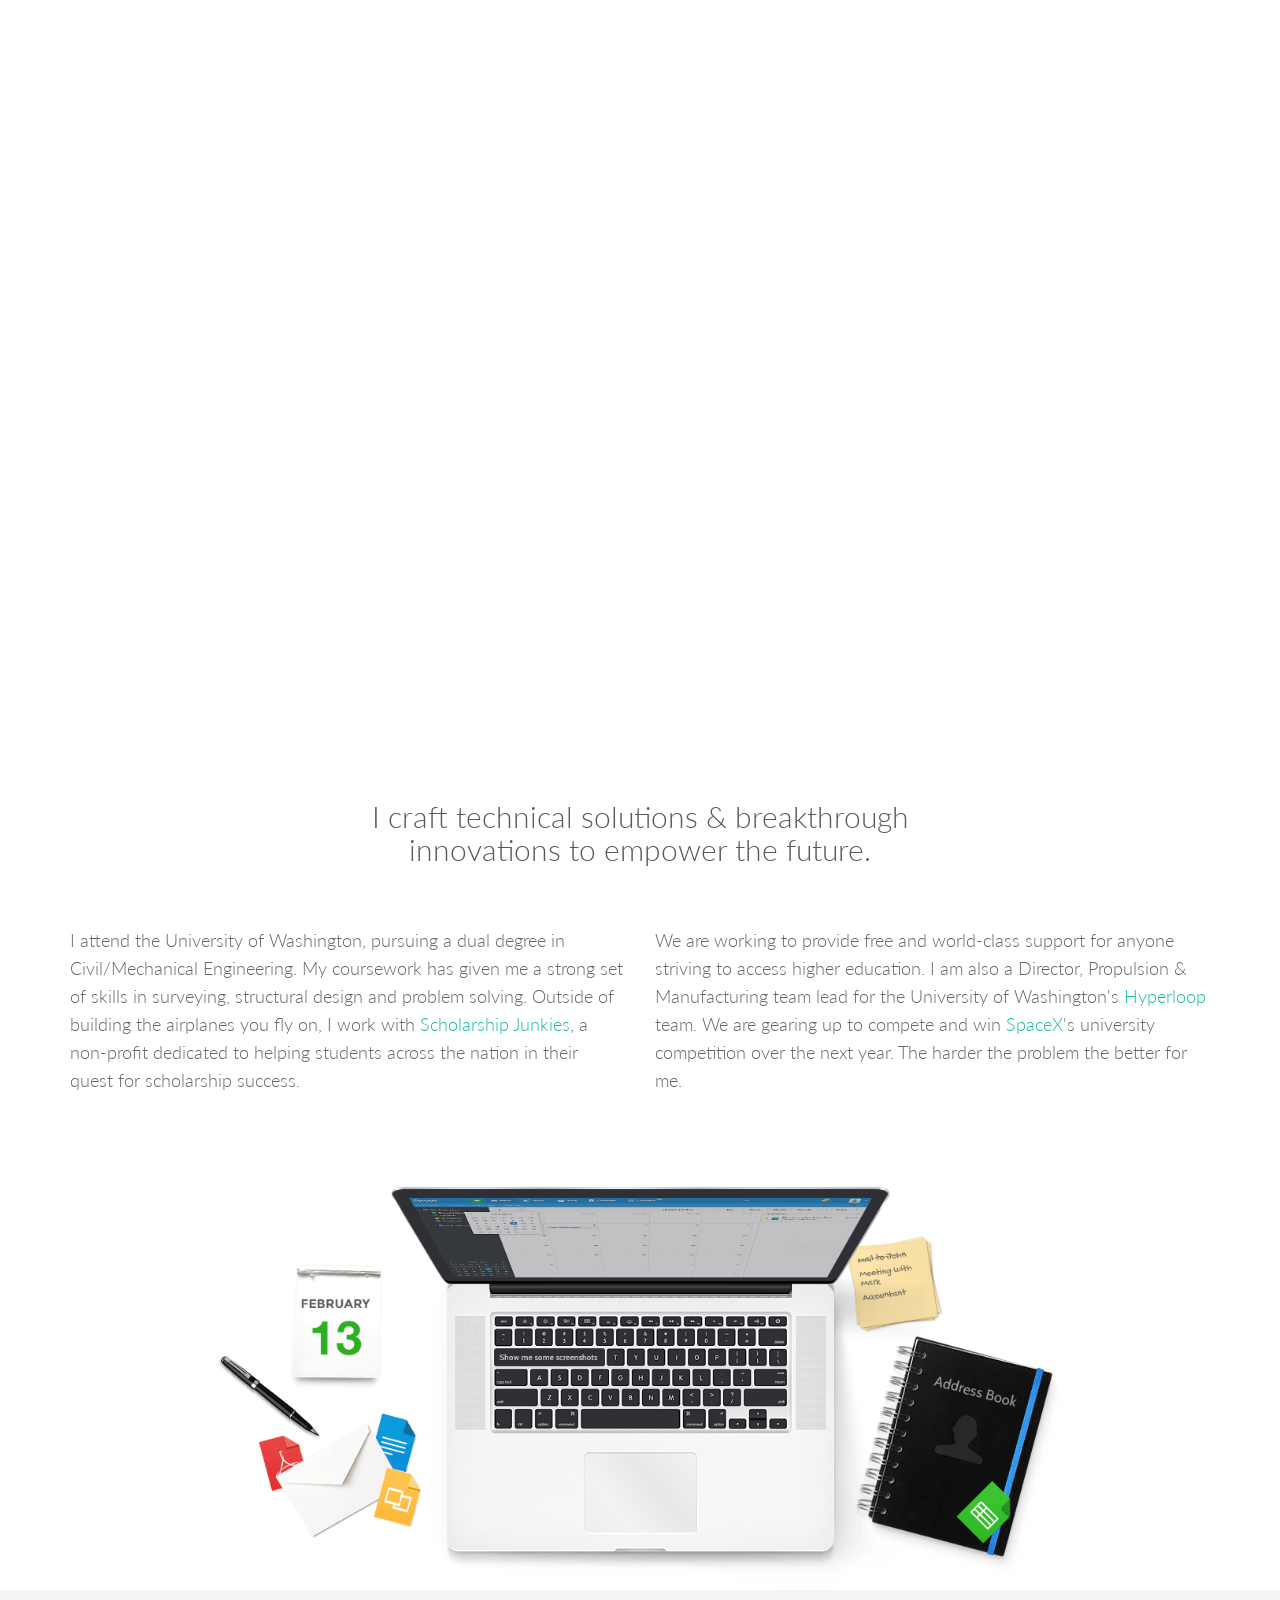
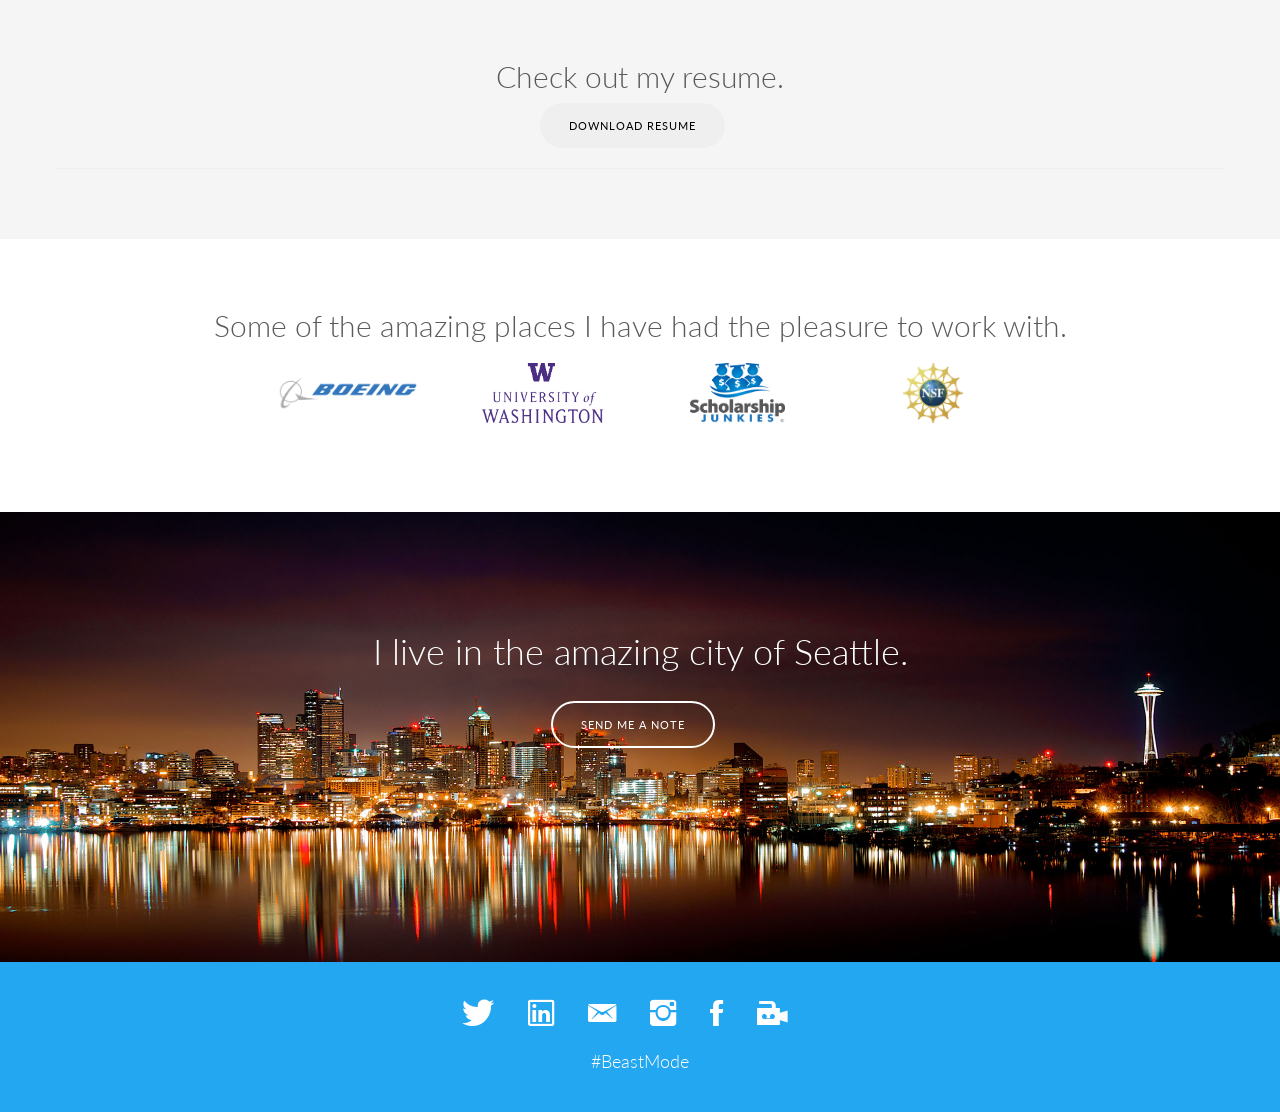
==== commit cc310edf: "update index.html" ====
--- a/index.html
+++ b/index.html
@@ -1,237 +1,255 @@
 <!DOCTYPE html>
-<!--[if IE 8 ]><html class="no-js oldie ie8" lang="en"> <![endif]-->
-<!--[if IE 9 ]><html class="no-js oldie ie9" lang="en"> <![endif]-->
-<!--[if (gte IE 9)|!(IE)]><!--><html class="no-js" lang="en"> <!--<![endif]-->
-
-<!-- Default keystroke to open using VIB plugin = CTRL + ALT + V. 
-===================================================== -->
-
-<head>
-
-	<!--- Basic Page Needs
-   ================================================== -->
-   <meta charset="utf-8">
-	<title>Home | Malachi Williams</title>
-   <meta name="description" content="">  
-   <meta name="author" content="">
-
-   <!-- Mobile Specific Metas
-   ================================================== -->
-   <meta name="viewport" content="width=device-width, initial-scale=1, maximum-scale=1">
-
-   <!-- CSS
-   ================================================== -->
-   <link rel="stylesheet" href="css/base.css">
-   <link rel="stylesheet" href="css/vendor.css">
-   <link rel="stylesheet" href="css/main.css">    
-
-   <!-- Modernizr
-   =================================f================== -->
-   <script src="js/modernizr.js"></script>
-
-   <!-- Favicons
-   =================================================== -->
-   <link rel="shortcut icon" href="favicon.ico" >
-  
-</head>
-    
-<body>
-
-   <!--[if lt IE 9]>
-   	<p class="browserupgrade">You are using an <strong>outdated</strong> browser. 
-   	Please <a href="http://browsehappy.com/">upgrade your browser</a> to improve your experience :).</p>
-   <![endif]-->   
-
-   <!-- content-wrap -->
-   <div id="content-wrap">
-
-      <!-- main  -->
-      <main class="row">
-
-            <header class="site-header">
-               <div class="logo">
-               	<a href="index.html"> Malachi Williams </a>
-               </div> 
-            </header>
-            <div id="main-content" class="twelve columns">
-              
-               <h1>Website Under Construction.</h1>
-
-               <p> Thank you for your patience. </p>
-               <hr>
-               <div id="counter" class="group">
-                  <span>8 <em>days</em></span> 
-                  <span>8 <em>hours</em></span>
-                  <span>8 <em>minutes</em></span>
-                  <span>8 <em>seconds</em></span> 
-               </div>
-            </div><!-- /main-content form -->
-              <hr>
-            <div class="modal-toggles">
-              <!-- <li class="about-us"><a href="mailto:malachiw@uw.edu?subject=Website Inquiry">Contact Me</a></li>-->
-              <li class="about-us"><a href="../resume/Malachi_Williams_Resume.pdf">Download Resume</a></li>
-            </div>
-      </main>	      
-   </div><!-- /content-wrap --> 
-
-<!-- modals
-   =================================================== -->
-
-<script>/*  -Multiline comment for mod-about section... (where resume will go)-  
-  <section id="mod-about" >
-
-     <!-- Modal toggle -->
-     <div class="modal-toggle">
-        <a href="#" title="close" id="modal-close">close</a>
-     </div>           
-
-     <div class="row about-header">
-
-      <div class="twelve columns">  
-
-         <div class="icon-wrap">
-            <i class="icon"></i>
-         </div>
-
-        <h1>About Us.</h1>               
-
-      </div>
-
-     </div> <!-- /about-header -->                    
-
-    <div class="row about-content">
-              
-      <div class="six columns mob-whole">
-        <p>Sed ut perspiciatis unde omnis iste natus error sit voluptatem accusantium doloremque laudantium, totam rem aperiam,
-        eaque ipsa quae ab illo inventore veritatis et quasi architecto beatae vitae dicta sunt explicabo. 
-        </p>
-
-        <p>Proin gravida nibh vel velit auctor aliquet. Aenean sollicitudin, 
-        lorem quis bibendum auctor, natus error sit voluptatem accusantium nisi elit et quasi architecto beatae vitae dicta sunt explicabo.
-        </p>
-      </div>
-
-      <div class="six columns mob-whole contact">
+<html lang="en">
+  <head>
+    <meta charset="utf-8">
+    <meta http-equiv="X-UA-Compatible" content="IE=edge">
+    <meta name="viewport" content="width=device-width, initial-scale=1">
+    <meta name="description" content="Loving life in Seattle, I'm a civil engineer, technical designer and problem solver. I love creating solutions to impact the world">
+	 <meta name="author" content="Malachi Williams">
+    <meta property="og:image" content="../assets/img/header1.jpg"/>
+    <meta property="og:image:width" content="2048" />
+    <meta property="og:image:height" content="1370" />
+    <meta property="og:site_name" content="Malachi Williams"/>
+    <meta property="og:url" content="http://malachiw.com/malachiwextrawork" />
+    <link rel="icon" href="assets/img/faviconblueMW.ico">
+
+    <title>Malachi Williams</title>
+
+    <!-- Bootstrap core CSS -->
+    <link href="assets/css/bootstrap.css" rel="stylesheet">
+
+    <!-- Custom styles for this template -->
+    <link href="assets/css/ionicons.min.css" rel="stylesheet">
+    <link href="assets/css/style.css" rel="stylesheet">
+    <link rel="image_src" content="../assets/img/header1.jpg">
+
+
+    <!-- IE10 viewport hack for Surface/desktop Windows 8 bug -->
+    <script src="assets/js/ie10-viewport-bug-workaround.js"></script>
+
+    <!-- HTML5 shim and Respond.js IE8 support of HTML5 elements and media queries -->
+    <!--[if lt IE 9]>
+      <script src="https://oss.maxcdn.com/html5shiv/3.7.2/html5shiv.min.js"></script>
+      <script src="https://oss.maxcdn.com/respond/1.4.2/respond.min.js"></script>
+    <![endif]-->
+  </head>
+
+  <body>
+
+    <div id="h">
+      <div class="logo">
+        <h2>The Future Is Created By What We Do Today. Not Tomorrow</h2>
+      </div><!--/logo-->
+      <div class="container centered">
+        <div class="row">
+          <div class="col-md-8 col-md-offset-2">
+            <h1>Hello, my name is <b>Malachi Williams</b>.</h1>
+            <h3>Start scrolling to learn more about <b>who I am</b> and <b>what I do</b>.</h3>
+          </div>
+        </div><!--/row-->
+
+        <div class="row mt">
+          <div class="col-sm-4">
+            <i class="ion-plane"></i>
+            <h3>Product Design &amp; Operations</h3>
+          </div><!--/col-md-4-->
+
+          <div class="col-sm-4">
+            <i class="ion-earth"></i>
+            <h3>Non-profit Service</h3>
+          </div><!--/col-md-4-->
+
+          <div class="col-sm-4">
+            <i class="ion-settings"></i>
+              <h3>Engineering &amp;  Manufacturing</h3>
+          </div><!--/col-md-4-->
+        
+        </div><!--/row-->
+      </div><!--/container-->
+    </div><!--H-->
+
+    <div class="container ptb">
+      <div class="row">
+        <h2 class="centered mb">I craft technical solutions &amp; breakthrough <br/>innovations to empower the future.</h2>
+        <div class="col-md-6">
+         <p>I attend the University of Washington, pursuing a dual degree in Civil/Mechanical Engineering. My coursework has given me a strong set of skills in surveying, structural design and problem solving. Outside of building the airplanes you fly on, I work with <a href="http://scholarshipjunkies.org" target="_blank">Scholarship Junkies</a>, a non-profit dedicated to helping students across the nation in their quest for scholarship success.  </p>
+        </div> <!--/col-md-6-->
+        <div class="col-md-6">
+          <p> We are working to provide free and world-class support for anyone striving to access higher education. I am also a Director, Propulsion &amp; Manufacturing team lead for the University of Washington's <a href="http://uwashingtonhyperloop.org" target="_blank">Hyperloop</a> team. We are gearing up to compete and win <a href="http://spacex.com/hyperloop" target="_blank">SpaceX</a>'s university competition over the next year.  The harder the problem the better for me. </p>
+        </div><!--/col-md-6-->
+      </div><!--/row-->
+    </div><!-- /.container -->
+    <div class="container">
+      <div class="row">
+        <div class="col-md-10 col-md-offset-1">
+          <img src="assets/img/items.png" class="img-responsive" alt="">
+        </div>
+      </div><!--/row-->
+    </div><!--/.container-->
+
+    <div id="g">
+      <div class="container">
+        <div class="row centered">
+          <h2>Check out my resume.</h2>
+          <!-- <div class="col-md-8 col-md-offset-2"> -->
+            
+              <a href="MWResume.pdf" style="color:black" target="_blank"><button class="btn btn-conf btn-black">Download Resume</button></a>
+            <br>
+            <hr>
+                  </div><!--/row-->
+                </div><!--/.container-->
+    </div><!--/.G-->
+
+    <div class="container mt">
+        <div class="row clients centered">
+          <h2>Some of the amazing places I have had the pleasure to work with.</h2>
+          <!-- <div class="col-sm-2 col-sm-offset-1">
+             <img src="assets/img/jobs/tesla.png" alt=""> 
+          </div> -->
+          <div class="col-sm-2 col-sm-offset-2">
+            <img src="assets/img/jobs/boeing.png" alt="">
+          </div>
+          <div class="col-sm-2">
+            <img src="assets/img/jobs/uw.png" alt="">
+          </div>
+          <div class="col-sm-2">
+            <img src="assets/img/jobs/sj.png" alt="">
+          </div>
+          <div class="col-sm-2">
+            <img src="assets/img/jobs/nsf.png" alt="">
+          </div>
+          <br>
+        </div><!--/row-->
+        <br>
+        <br>
+        <br>
+        <br>
+      </div><!--/container-->
+    </div><!--/.G-->
+
+    <div id="sep">
+      <div class="container">
+        <div class="row centered">
+          <div class="col-md-8 col-md-offset-2">
+            <h1>I live in the amazing city of Seattle.</h1>
+            <!-- <h3 class="mb">Loving life in a booming tech industry.</h3> -->
+            <br>
+            <button class="btn btn-conf btn-clear">Send me a note</button>
+          </div>
+        </div><!--/row-->
+      </div><!--/container-->
+    </div><!--/.sep-->
+
+    <div id="f">
+      <div class="container">
+        <div class="row centered">
+          <div class="col-md-8 col-md-offset-2">
+            <a href="#" target="_blank"><i class="ion-social-twitter"></i></a>
+              <a href="https://www.linkedin.com/in/malachiw1" target="_blank"><i class="ion-social-linkedin-outline"></i></a>
+            <a href="mailto:malachiw707@gmail.com?subject=Website Inquiry - CEE 317 ExtraWork Site" target="_blank"><i class="ion-email"></i></a>
+            <a href="#" target="_blank"><i class="ion-social-instagram"></i></a>
+            <a href="#" target="_blank"><i class="ion-social-facebook"></i></a>
+            <a href="#" target="_blank"><i class="ion-videocamera"></i></a>
+              <br> <p style="color:white;">#BeastMode</p>
+          </div><!--/col-md-8-->
+        </div>
+      </div><!--/container-->
+    </div><!--/.F-->
+
+    <!-- Bootstrap core JavaScript
+    ================================================== -->
+    <!-- Placed at the end of the document so the pages load faster -->
+    <script src="assets/js/jquery.min.js"></script>
+    <script src="assets/js/bootstrap.min.js"></script>
+    <script src="assets/js/retina-1.1.0.js"></script>
+    <script src="assets/js/jquery.hoverdir.js"></script>
+    <script src="assets/js/jquery.hoverex.min.js"></script>
+    <script src="assets/js/jquery.prettyPhoto.js"></script>
+    <script src="assets/js/jquery.isotope.min.js"></script>
+    <script src="assets/js/custom.js"></script>
+
+
+    <script>
+// Portfolio
+(function($) {
+  "use strict";
+  var $container = $('.portfolio'),
+    $items = $container.find('.portfolio-item'),
+    portfolioLayout = 'fitRows';
+    
+    if( $container.hasClass('portfolio-centered') ) {
+      portfolioLayout = 'masonry';
+    }
+        
+    $container.isotope({
+      filter: '*',
+      animationEngine: 'best-available',
+      layoutMode: portfolioLayout,
+      animationOptions: {
+      duration: 750,
+      easing: 'linear',
+      queue: false
+    },
+    masonry: {
+    }
+    }, refreshWaypoints());
+    
+    function refreshWaypoints() {
+      setTimeout(function() {
+      }, 1000);   
+    }
+        
+    $('nav.portfolio-filter ul a').on('click', function() {
+        var selector = $(this).attr('data-filter');
+        $container.isotope({ filter: selector }, refreshWaypoints());
+        $('nav.portfolio-filter ul a').removeClass('active');
+        $(this).addClass('active');
+        return false;
+    });
+    
+    function getColumnNumber() { 
+      var winWidth = $(window).width(), 
+      columnNumber = 1;
+    
+      if (winWidth > 1200) {
+        columnNumber = 5;
+      } else if (winWidth > 950) {
+        columnNumber = 4;
+      } else if (winWidth > 600) {
+        columnNumber = 3;
+      } else if (winWidth > 400) {
+        columnNumber = 2;
+      } else if (winWidth > 250) {
+        columnNumber = 1;
+      }
+        return columnNumber;
+      }       
       
-         <h3>Contact Numbers:</h3>
-         <p>Phone: (000) 555 1212<br>
-            Mobile: (000) 555 0100<br>
-            Fax: (000) 555 0101</p>
-
-         <h3>Email:</h3>
-         <p>malachiw@uw.edu</p>
-
-         <h3>Address:</h3>
-         <p>5th Avenue, Fort Bonifacio, Taguig<br>
-        Metro Manila, Philippines 
-         </p>
-
-      </div>            
-
-    </div> <!-- /about-content -->
-
-    <div class="slider row">
-
-       <hr>
-
-       <ul id="owl-slider" class="owl-carousel">
-            <li class="item s-photography">
-                <span class="slider-icon"></span>
-                <p>Photography</p>
-            </li>
-            <li class="item s-digital-media">
-                <span class="slider-icon"></span>
-                <p>Digital Media</p>
-            </li>
-            <li class="item s-marketing">
-                <span class="slider-icon"></span>
-                <p>Marketing</p>
-            </li>
-            <li class="item s-packaging">
-                <span class="slider-icon"></span>
-                <p>Packaging</p>    
-            </li>
-            <li class="item s-videography">
-                <span class="slider-icon"></span>
-                <p>Videography</p>
-            </li>                   
-            <li class="item s-webdesign">
-                <span class="slider-icon"></span>
-                <p>Web Design</p>
-            </li>
-            <li class="item s-branding">
-               <span class="slider-icon"></span>
-               <p>Branding</p>
-            </li>
-            <li class="item s-web-development">
-                <span class="slider-icon"></span>
-                <p>Web Development</p>
-            </li>
-         </ul>
-
-    </div><!-- /slider -->            
-
-   </section><!-- /mod-about -->
-
-   <section id="mod-map" >
-
-      <!-- Modal toggle -->
-      <div class="modal-toggle">
-         <a href="#" title="close" id="modal-close"><span>Close</span></a>
-      </div>
-
-      <div id="map-container"></div>
-
-      <div id="map-zoom-in"></div>
-    <div id="map-zoom-out"></div>
+      function setColumns() {
+        var winWidth = $(window).width(), 
+        columnNumber = getColumnNumber(), 
+        itemWidth = Math.floor(winWidth / columnNumber);
+        
+        $container.find('.portfolio-item').each(function() { 
+          $(this).css( { 
+          width : itemWidth + 'px' 
+        });
+      });
+    }
+    
+    function setPortfolio() { 
+      setColumns();
+      $container.isotope('reLayout');
+    }
       
-      <address>
-        5th Avenue, Fort Bonifacio <br>
-      Taguig, Metro Manila, Philippines
-      </address> 
-
-   </section><!-- /mod-about -->
-*/</script>
-
- 	<!-- footer
-   =================================================== -->
-   <footer class="group">         
-
-     	<ul class="footer-social">
-         <!-- <li><a href="#"><i class="fa fa-facebook"></i></a></li>
-         <li><a href="#"><i class="fa fa-twitter"></i></a></li> -->
-         <li><a href="#"><i class="fa fa-google"></i></a></li>
-         <li><a title="Email Me" href="mailto:malachiw@uw.edu?subject=Website Inquiry"><i class="fa fa-envelope-o"></i></a></li>
-         <li><a href="#"><i class="fa fa-linkedin"></i></a></li>
-         <li><a href="#"><i class="fa fa-skype"></i></a></li>
-     	</ul>   
-
-     	<ul class="footer-copyright">
-         <li>&copy; Copyright <a title="Malachi Williams" href="#">Malachi Williams </a></li>
-         <li> Design by <a title="Malachi & Styleshout" href="#"> Malachi & Styleshout </a></li>
-         <!-- Advent Copyright! 
-         <li>&copy; Copyright 2015 Advent</li>
-         <li>Design by <a title="Styleshout" href="http://www.styleshout.com/">Styleshout</a></li> -->
-      </ul>  
-    
-   </footer> 
-
-   <div id="preloader"> 
-    	<div id="loader">
-     	</div>
-   </div> 
-   
-<!-- Script
-=================================================== -->
-<script src="js/jquery-1.11.3.min.js"></script>
-<script src="js/jquery-migrate-1.2.1.min.js"></script>
-<script src="http://maps.google.com/maps/api/js?v=3.13&amp;sensor=false"></script>    
-<script src="js/jquery.fittext.js"></script>
-<script src="js/jquery.countdown.min.js"></script>
-<script src="js/jquery.placeholder.min.js"></script>
-<script src="js/owl.carousel.min.js"></script>
-<script src="js/jquery.ajaxchimp.min.js"></script>
-<script src="js/main.js"></script>    
-        
-</body>
+    $container.imagesLoaded(function () { 
+      setPortfolio();
+    });
+    
+    $(window).on('resize', function () { 
+    setPortfolio();          
+  });
+})(jQuery);
+</script>
+  </body>
 </html>
--- a/assets/css/style.css
+++ b/assets/css/style.css
@@ -0,0 +1,370 @@
+/*	################################################################
+	1. GENERAL STRUCTURES
+################################################################# */
+
+/* Import fonts */
+@import url(http://fonts.googleapis.com/css?family=Lato:300,400,700,900);
+
+@import url("prettyPhoto.css") screen;
+@import url("hoverex-all.css") screen;
+
+* { 
+	margin: 0;
+	padding: 0px;
+    font-family: 'Lato', sans-serif;
+} 
+body { 
+	background: #fff; 
+	margin: 0; 
+	color: #5a5a5a;
+}
+
+h1, h2, h3, h4, h5, h6 {
+    font-family: 'Lato', sans-serif;
+	font-weight: 300;
+}
+
+
+p { 
+	padding: 0; 
+	margin-bottom: 12px; 
+    font-family: 'Lato', sans-serif;
+	font-weight: 300;
+	font-size: 18px; 
+	line-height: 28px;
+	color: #666; 
+	margin-top: 10px; 
+}
+
+html,
+body {
+	height: 100%;
+}
+
+.alignleft { float: left; }
+.alignright { float: right; }
+.aligncenter {
+	margin-left: auto;
+	margin-right: auto;
+	display: block;
+	clear: both;
+}
+.centered {text-align: center}
+.mt {margin-top: 50px;}
+.mb {margin-bottom: 50px;}
+.mtb {margin-top: 50px; margin-bottom: 50px;}
+.mtb2 { margin-top: 100px; margin-bottom: 100px;}
+.ptb {padding-top: 80px; padding-bottom: 80px;}
+
+.clear {
+	clear: both;
+	display: block;
+	font-size: 0;
+	height: 0;
+	line-height: 0;
+	width:100%;
+}
+::-moz-selection  {
+	color: #fff;
+	text-shadow:none;
+	background:#2B2E31;
+}
+::selection {
+	color: #fff;
+	text-shadow:none;
+	background:#2B2E31;
+}
+*,
+*:after,
+*:before {
+	-webkit-box-sizing: border-box;
+	-moz-box-sizing: border-box;
+	box-sizing: border-box;
+	padding: 0;
+	margin: 0;
+}
+a { 
+	padding: 0;
+	margin: 0;
+	text-decoration: none; 
+	-webkit-transition: background-color .4s linear, color .4s linear;
+	-moz-transition: background-color .4s linear, color .4s linear;
+	-o-transition: background-color .4s linear, color .4s linear;
+	-ms-transition: background-color .4s linear, color .4s linear;
+	transition: background-color .4s linear, color .4s linear;
+	color: #1abc9c;
+}
+a:hover,
+a:focus {
+  text-decoration: none;
+  color:#696E74;
+}
+
+.nopadding {
+	padding: 0px !important;
+	margin: 0px;
+}
+
+
+/* FORM CONFIGURATION */
+
+input {
+	font-size: 16px;
+	min-height: 40px;
+	border-radius: 2px;
+	line-height: 20px;
+	padding: 11px 30px 12px;
+	border: 1px solid #b9b9af;
+	margin-bottom: 10px;
+	background-color: #fff;
+	-webkit-transition: background-color 0.2s;
+	transition: background-color 0.2s;
+}
+
+.subscribe-input {
+	float: left;
+	width: 65%;
+	text-align: left;
+	margin-right: 2px;
+}
+
+.subscribe-submit {
+	right: 0;
+}
+
+.btn-download {
+	background: #FDE3A7;
+}
+
+.btn-conf {
+	border-radius: 50px;
+	margin-right: 15px;
+	font-size: 11px;
+	letter-spacing: 1px;
+	text-transform: uppercase;
+	padding: 14px 28px 13px 28px;
+	}
+
+.btn-clear {
+	background: transparent;
+	color: white;
+	border: 2px solid white;
+}
+.btn-clear:hover {
+	background: white;
+	color: #2f2f2f;
+}
+
+
+
+.dmbutton:hover,
+.dmbutton:active,
+.dmbutton:focus{
+	color: #ffffff;
+	background-color: #222222;
+	border-color: #ffffff;
+}
+.dmbutton {
+	background:rgba(0, 0, 0, 0);
+	border: 1px solid #ffffff;
+	color: #ffffff;
+	-webkit-border-radius: 2px;
+	border-radius: 2px;
+	padding-top: 1.025rem;
+	padding-right: 2.25rem;
+	letter-spacing:0.85px;
+	padding-bottom: 1.0875rem;
+	padding-left: 2.25rem;
+	font-size: 1.55rem;
+	cursor: pointer;
+	font-weight: normal;
+	line-height: normal;
+	margin: 0 0 1.25rem;
+	text-decoration: none;
+	text-align: center;
+	display: inline-block;
+	-webkit-transition: background-color 300ms ease-out;
+	-moz-transition: background-color 300ms ease-out;
+	transition: background-color 300ms ease-out;
+	-webkit-appearance: none;
+	font-weight: normal !important;
+}
+
+/* HEADER SECTION */
+#h {
+	background: url(../img/header1.jpg) no-repeat center top;
+	background: url(../img/header1.jpg) no-repeat center top;
+	padding-top: 5px;
+	background-attachment: relative;
+	background-position: center center;
+	min-height: 700px;
+	width: 100%;
+	
+    -webkit-background-size: 100%;
+    -moz-background-size: 100%;
+    -o-background-size: 100%;
+    background-size: 100%;
+
+    -webkit-background-size: cover;
+    -moz-background-size: cover;
+    -o-background-size: cover;
+    background-size: cover;
+    color: white;
+}
+
+#h .logo {
+	margin-top: 30px;
+	margin-left: 40px;
+	padding-bottom: 150px;
+}
+
+#h .logo h2{
+	font-weight: 900;
+	color: white;
+	letter-spacing: 1px;
+}
+
+#h h3 {
+	margin-top: 10px;
+}
+
+#h i {
+	font-size: 50px;
+}
+
+/* GREY SECTION */
+#g {
+	padding-top: 50px;
+	padding-bottom: 50px;
+	background: #f5f5f5;
+}
+
+.portfolio {
+	padding:0 !important;
+	margin:0 !important;
+	display:block;
+}
+
+
+.portfolio-item .title:before {border-radius:0; display:none}
+.portfolio-item p {margin:0px 0 30px;}
+.portfolio-item h3 {margin:-10px 0 10px; font-size:16px; text-transform:uppercase;}
+
+
+.tpl6 h3
+{
+	color:#fff;
+	margin:0;
+	padding:40px 5px 0;
+	font-size:16px;
+	text-transform:uppercase;
+}
+.tpl6 .dmbutton
+{
+	display:inline-block;
+	margin:30px 5px 20px 5px;
+	font-size:13px;
+}
+
+.tpl6 .bg
+{
+	height:100%;
+	width:100%;
+	background-color:#00b3fe;
+	background-color:rgba(0,179,254,.9);
+	text-align:center;
+}
+
+/* CLIENTS */
+
+.clients img {
+	max-width: 140px;
+	max-height: 60px;
+	vertical-align: middle;
+}
+
+.clients .col-sm-2 {
+	height: 80px;
+	line-height: 80px;
+}
+
+/* CONTACT SEPARATOR */
+#sep {
+	background: url(../img/seattle.jpg) no-repeat center top;
+	padding-top: 100px;
+	background-attachment: relative;
+	background-position: center center;
+	min-height: 450px;
+	width: 100%;
+	color: white;
+	
+    -webkit-background-size: 100%;
+    -moz-background-size: 100%;
+    -o-background-size: 100%;
+    background-size: 100%;
+
+    -webkit-background-size: cover;
+    -moz-background-size: cover;
+    -o-background-size: cover;
+    background-size: cover;
+    color: white;
+}
+
+#sep h3 {
+	font-weight: 300;
+	letter-spacing: 2px;
+}
+
+/* FOOTER */
+#f {
+	padding-top: 25px;
+	padding-bottom: 25px;
+	background-color: #22A7F0;
+}
+
+#f i {
+	margin-right: 30px;
+	font-size: 35px;
+}
+
+#f a {
+	color: white;
+}
+
+/* HEADER 2 - PORTFOLIO SECTION */
+#h2 {
+	background: url(../img/header1.jpg) no-repeat center top;
+	padding-top: 5px;
+	background-attachment: relative;
+	background-position: center center;
+	min-height: 700px;
+	width: 100%;
+	
+    -webkit-background-size: 100%;
+    -moz-background-size: 100%;
+    -o-background-size: 100%;
+    background-size: 100%;
+
+    -webkit-background-size: cover;
+    -moz-background-size: cover;
+    -o-background-size: cover;
+    background-size: cover;
+    color: white;
+}
+
+#h2 .logo {
+	margin-top: 30px;
+	margin-left: 40px;
+	padding-bottom: 150px;
+}
+
+#h2 .logo h2{
+	font-weight: 900;
+	color: white;
+	letter-spacing: 1px;
+}
+
+#h2 h3 {
+	margin-top: 30px;
+	letter-spacing: 1px;
+}
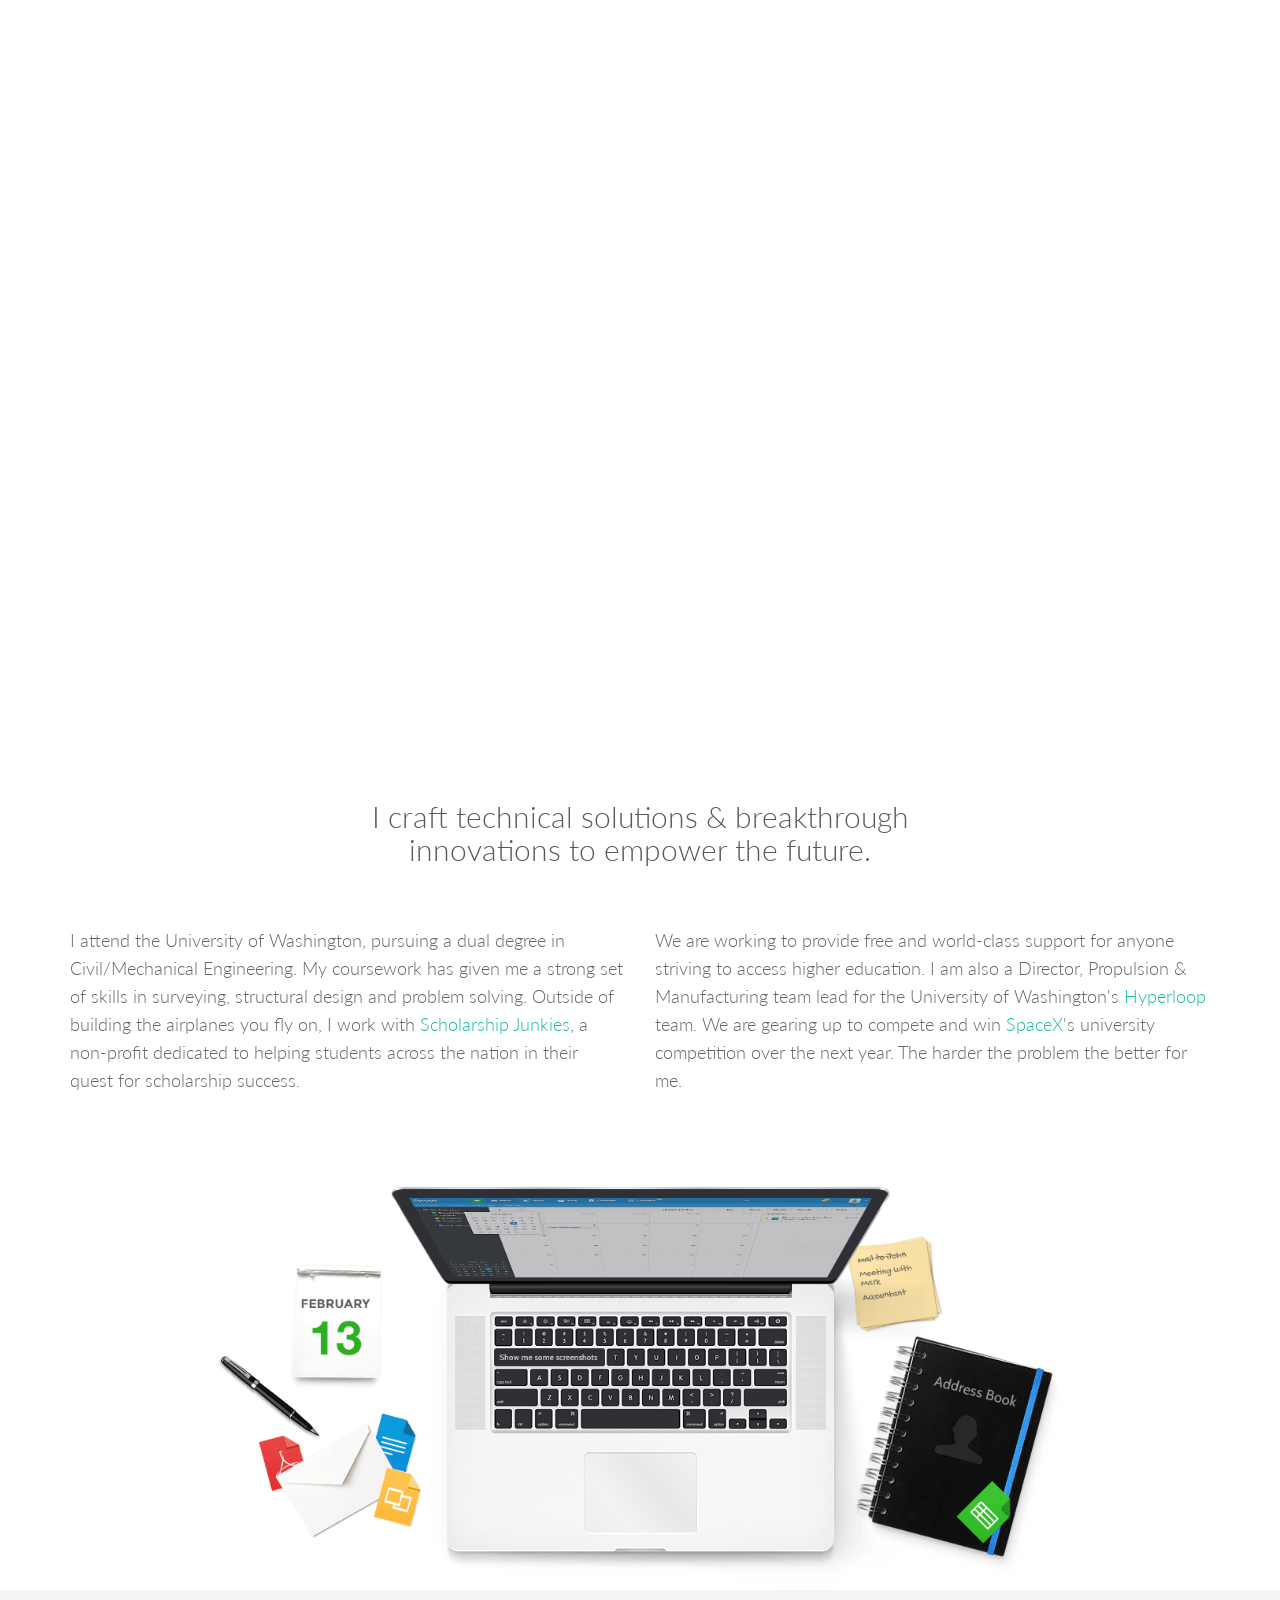
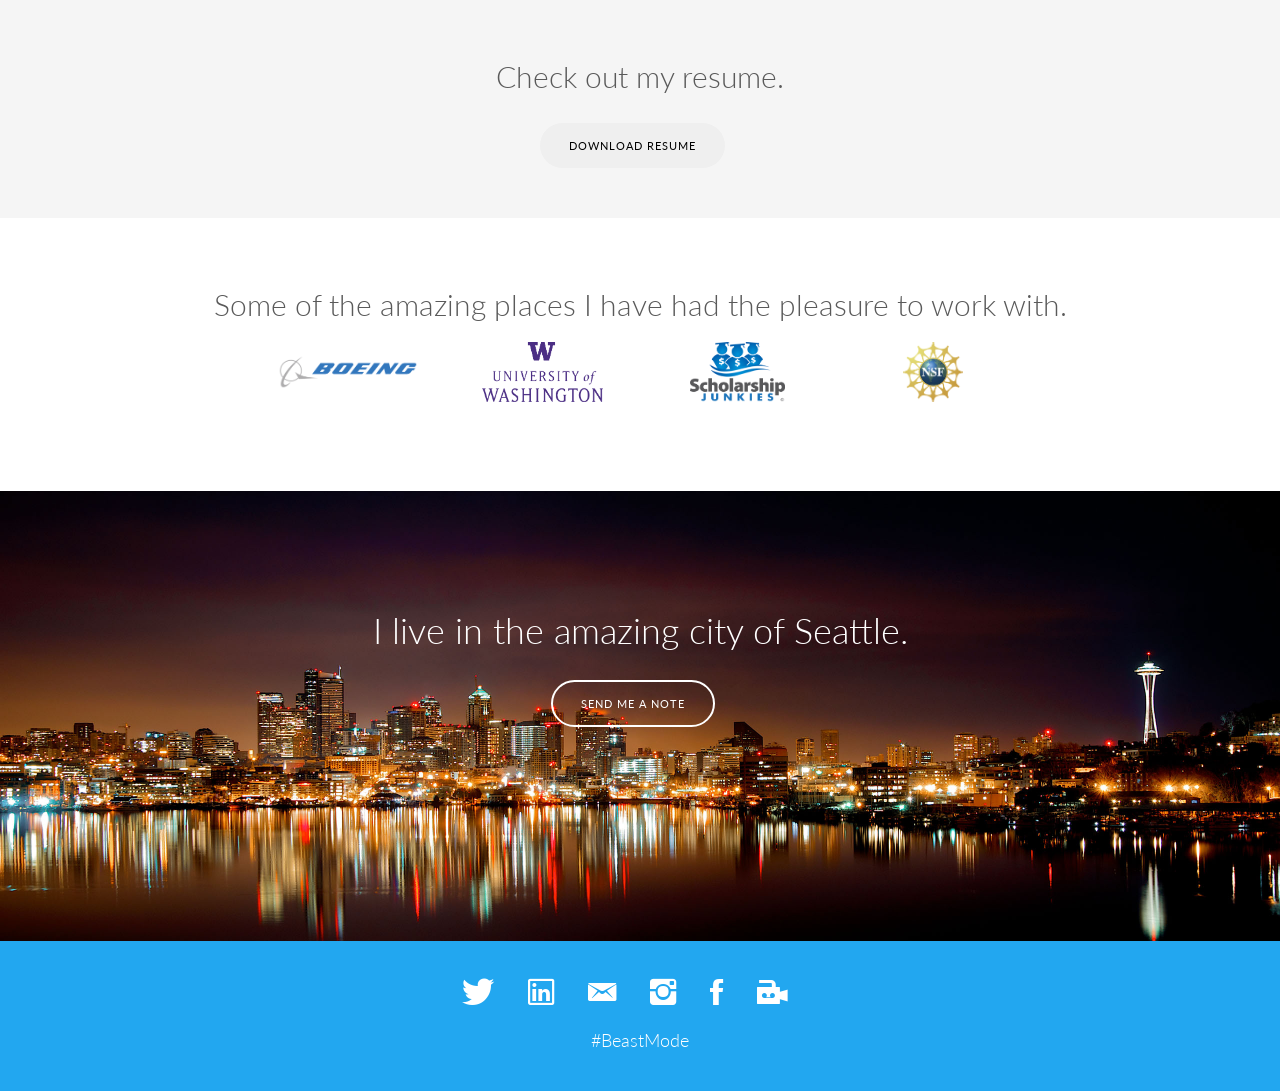
==== commit afb640c7: "update index.html" ====
--- a/index.html
+++ b/index.html
@@ -10,7 +10,7 @@
     <meta property="og:image:width" content="2048" />
     <meta property="og:image:height" content="1370" />
     <meta property="og:site_name" content="Malachi Williams"/>
-    <meta property="og:url" content="http://malachiw.com/malachiwextrawork" />
+    <meta property="og:url" content="http://malachiw.com/malachiw" />
     <link rel="icon" href="assets/img/faviconblueMW.ico">
 
     <title>Malachi Williams</title>
@@ -38,7 +38,7 @@
 
     <div id="h">
       <div class="logo">
-        <h2>The Future Is Created By What We Do Today. Not Tomorrow</h2>
+        <h2>Work Hard. Stay Humble.</h2>
       </div><!--/logo-->
       <div class="container centered">
         <div class="row">
@@ -92,10 +92,10 @@
         <div class="row centered">
           <h2>Check out my resume.</h2>
           <!-- <div class="col-md-8 col-md-offset-2"> -->
-            
+            <br>
               <a href="MWResume.pdf" style="color:black" target="_blank"><button class="btn btn-conf btn-black">Download Resume</button></a>
             <br>
-            <hr>
+
                   </div><!--/row-->
                 </div><!--/.container-->
     </div><!--/.G-->
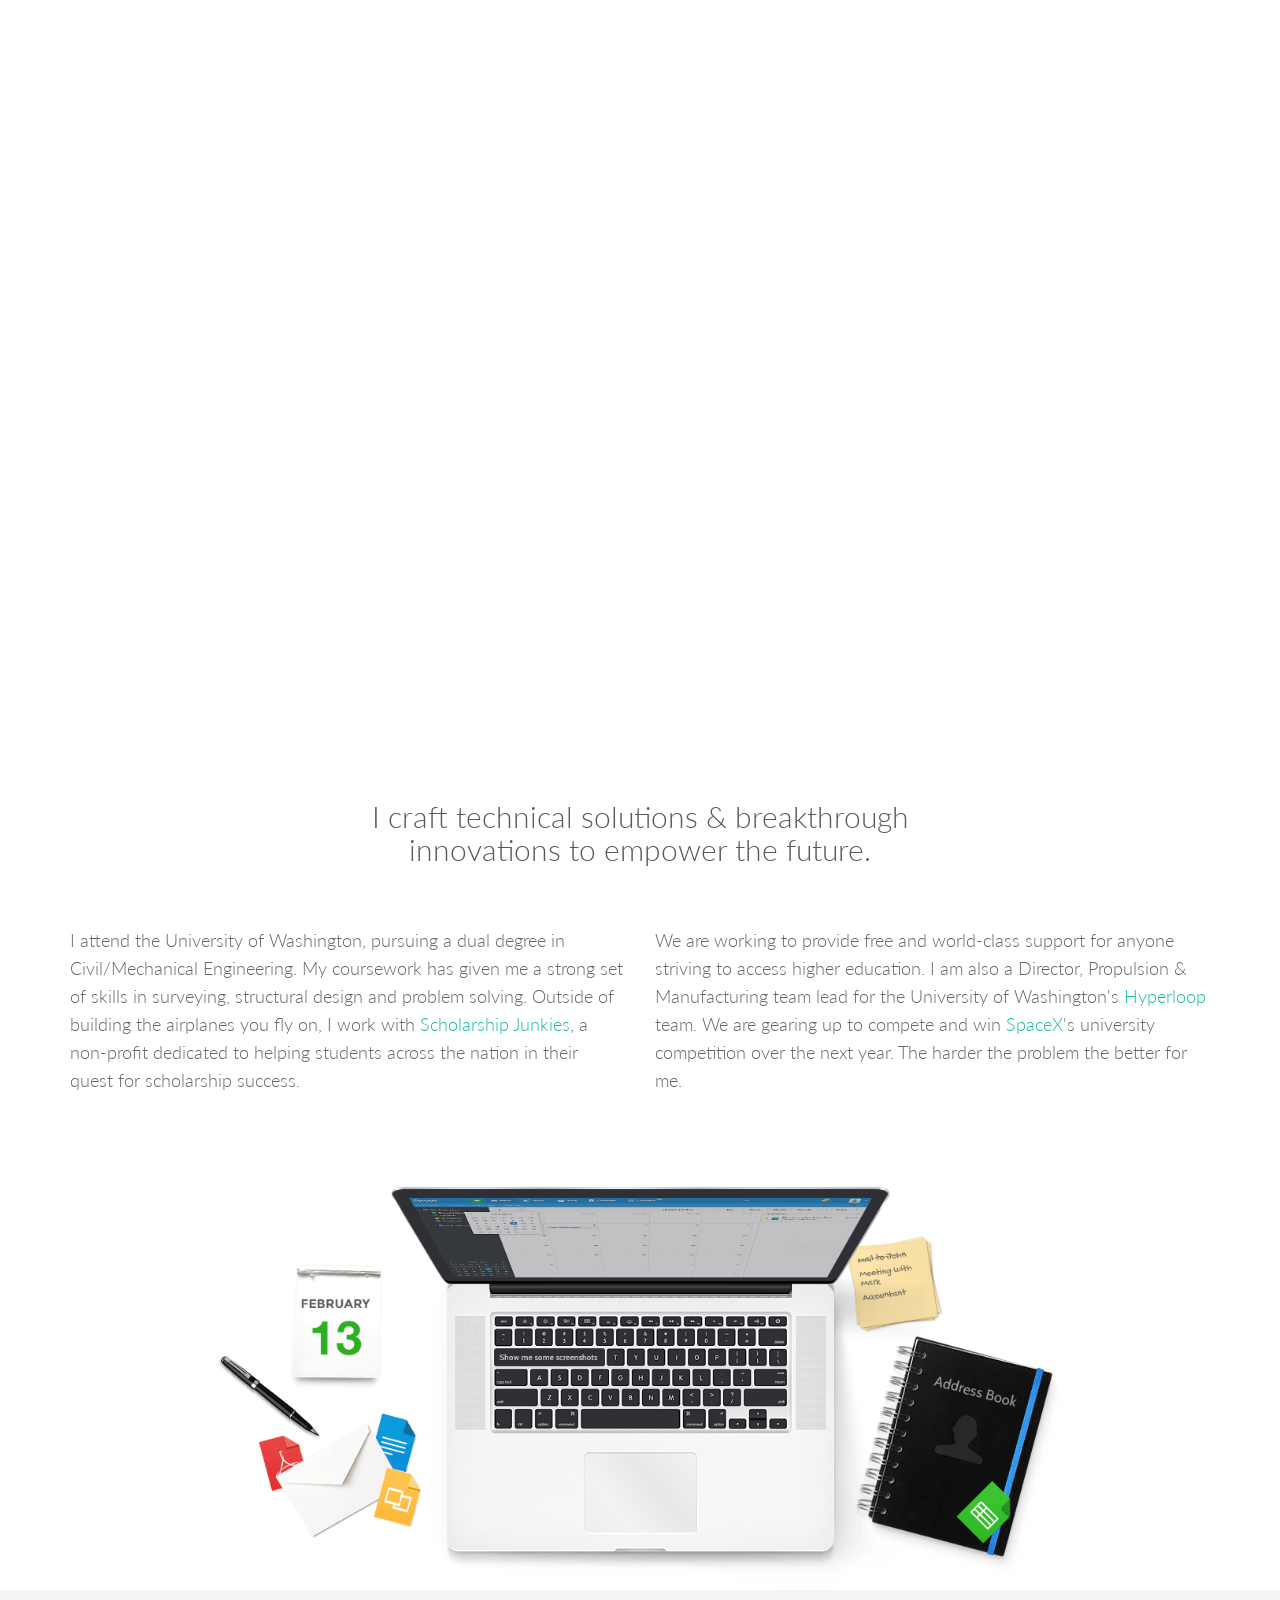
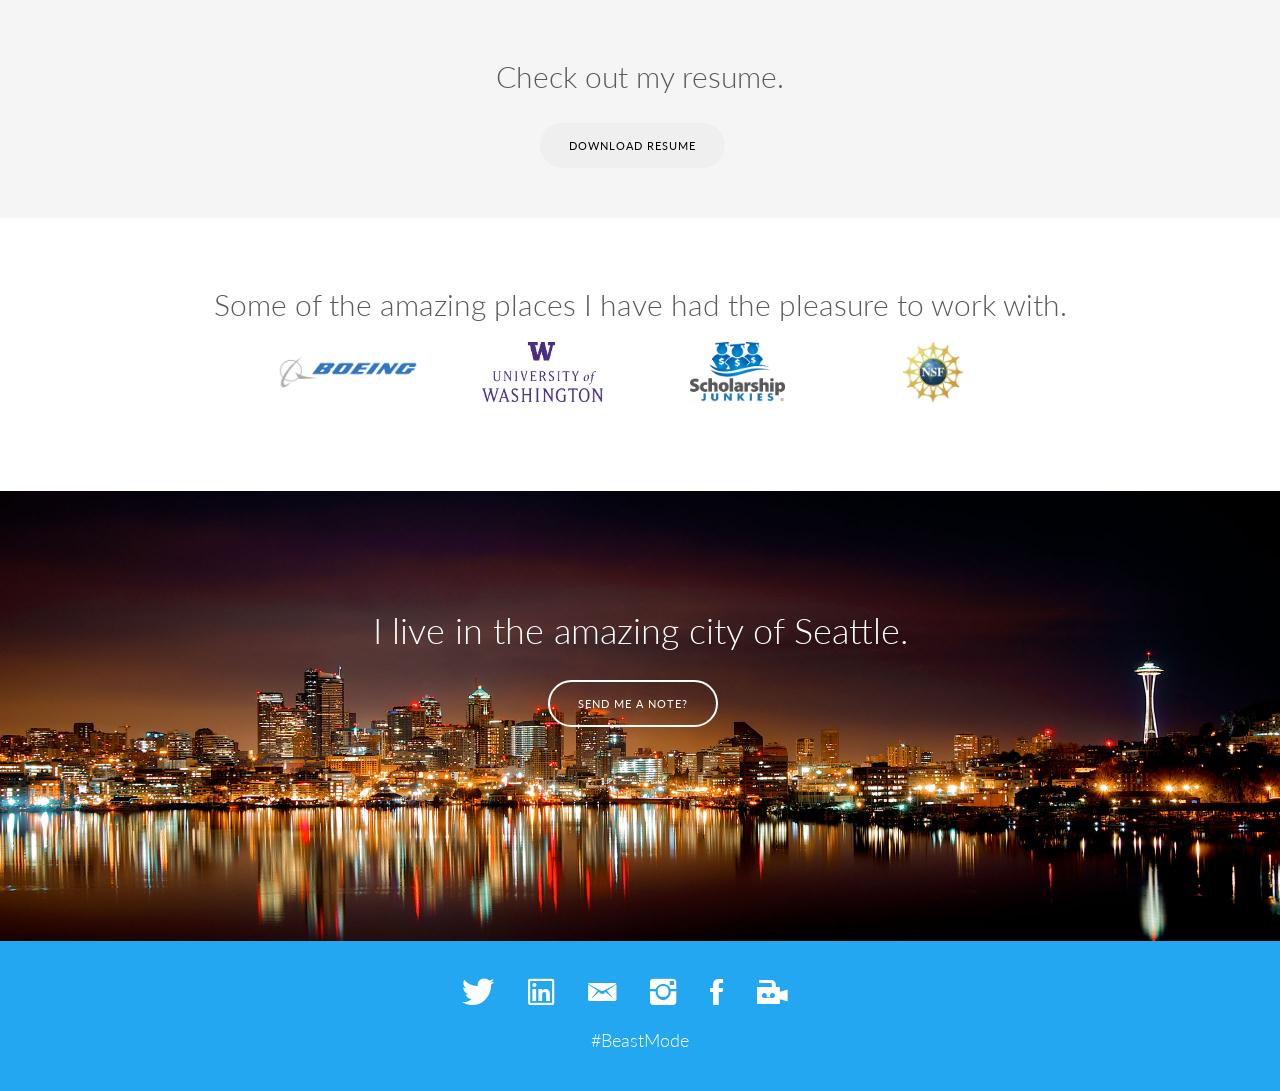
==== commit d5a442ea: "update index.html" ====
--- a/index.html
+++ b/index.html
@@ -93,7 +93,7 @@
           <h2>Check out my resume.</h2>
           <!-- <div class="col-md-8 col-md-offset-2"> -->
             <br>
-              <a href="MWResume.pdf" style="color:black" target="_blank"><button class="btn btn-conf btn-black">Download Resume</button></a>
+              <a href="MalachiW_Resume.pdf" style="color:black" target="_blank"><button class="btn btn-conf btn-black">Download Resume</button></a>
             <br>
 
                   </div><!--/row-->
@@ -134,7 +134,7 @@
             <h1>I live in the amazing city of Seattle.</h1>
             <!-- <h3 class="mb">Loving life in a booming tech industry.</h3> -->
             <br>
-            <button class="btn btn-conf btn-clear">Send me a note</button>
+            <button class="btn btn-conf btn-clear">Send me a note?</button>
           </div>
         </div><!--/row-->
       </div><!--/container-->
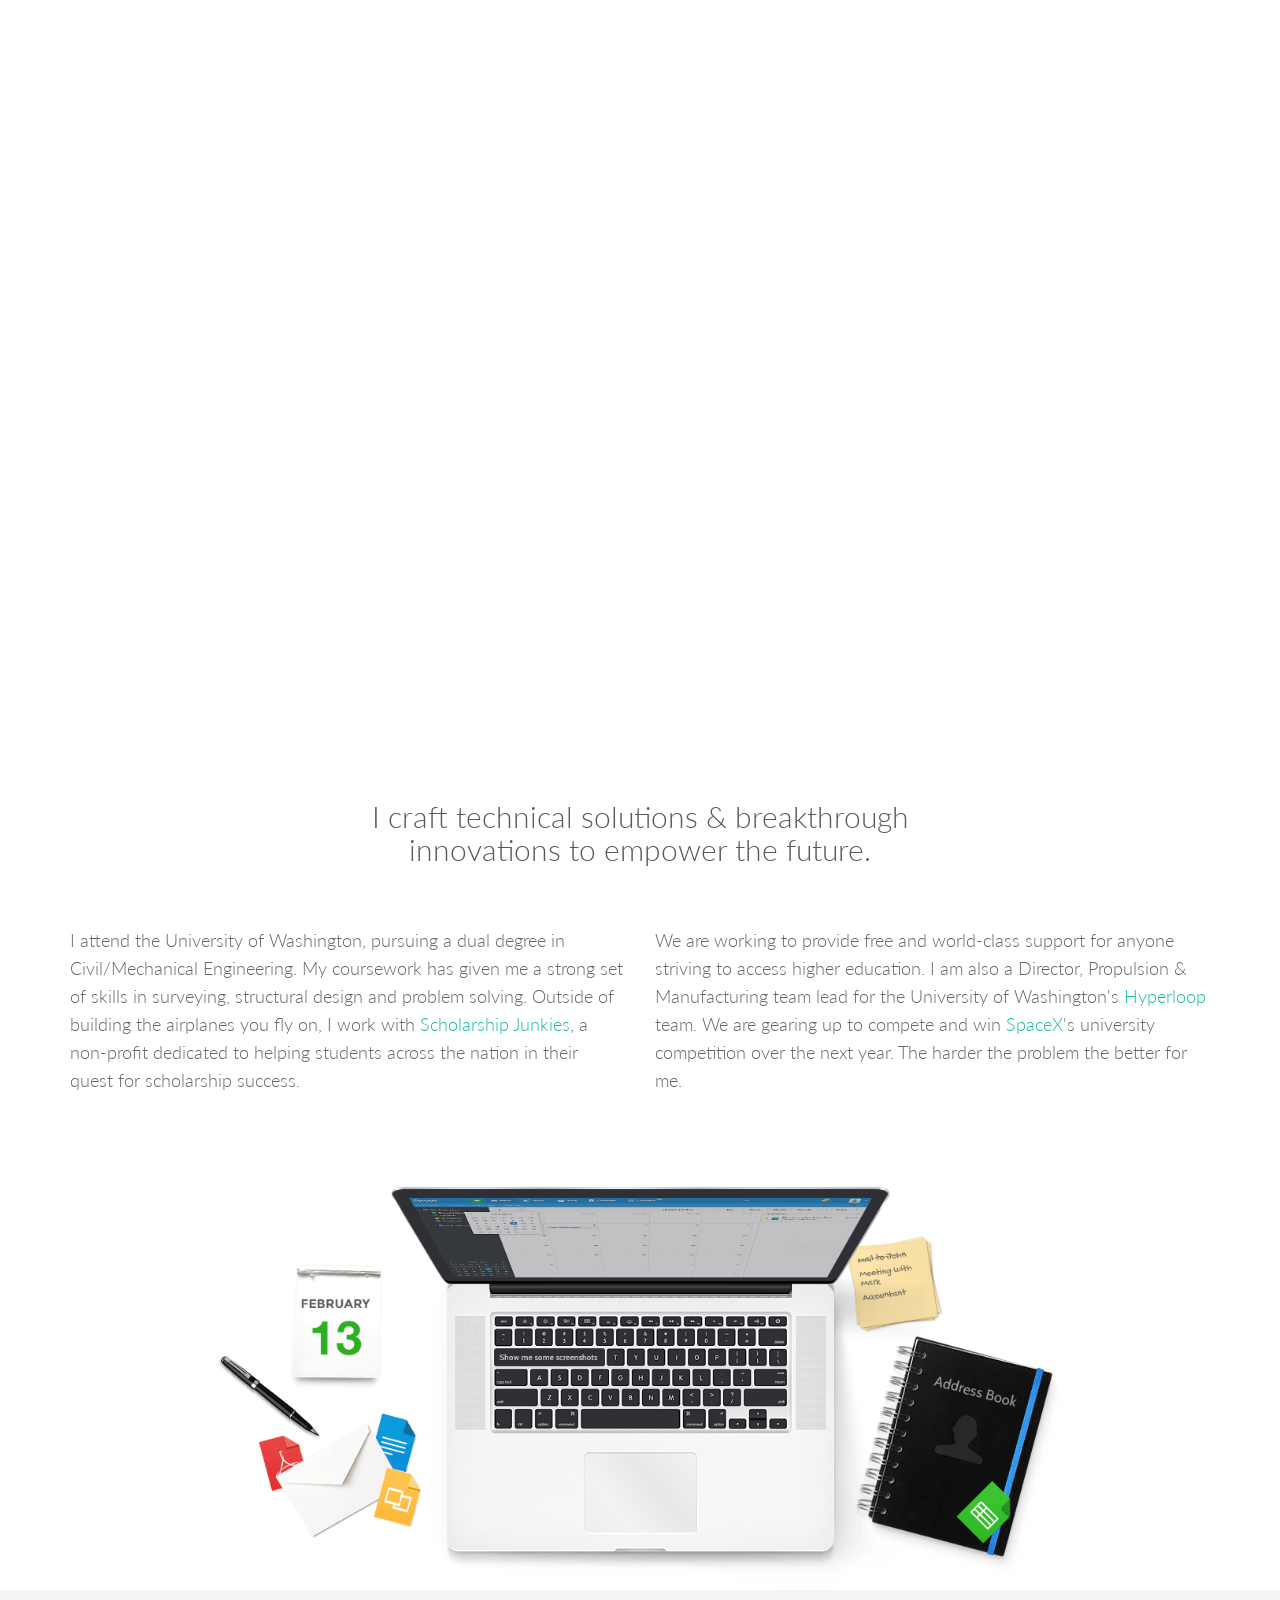
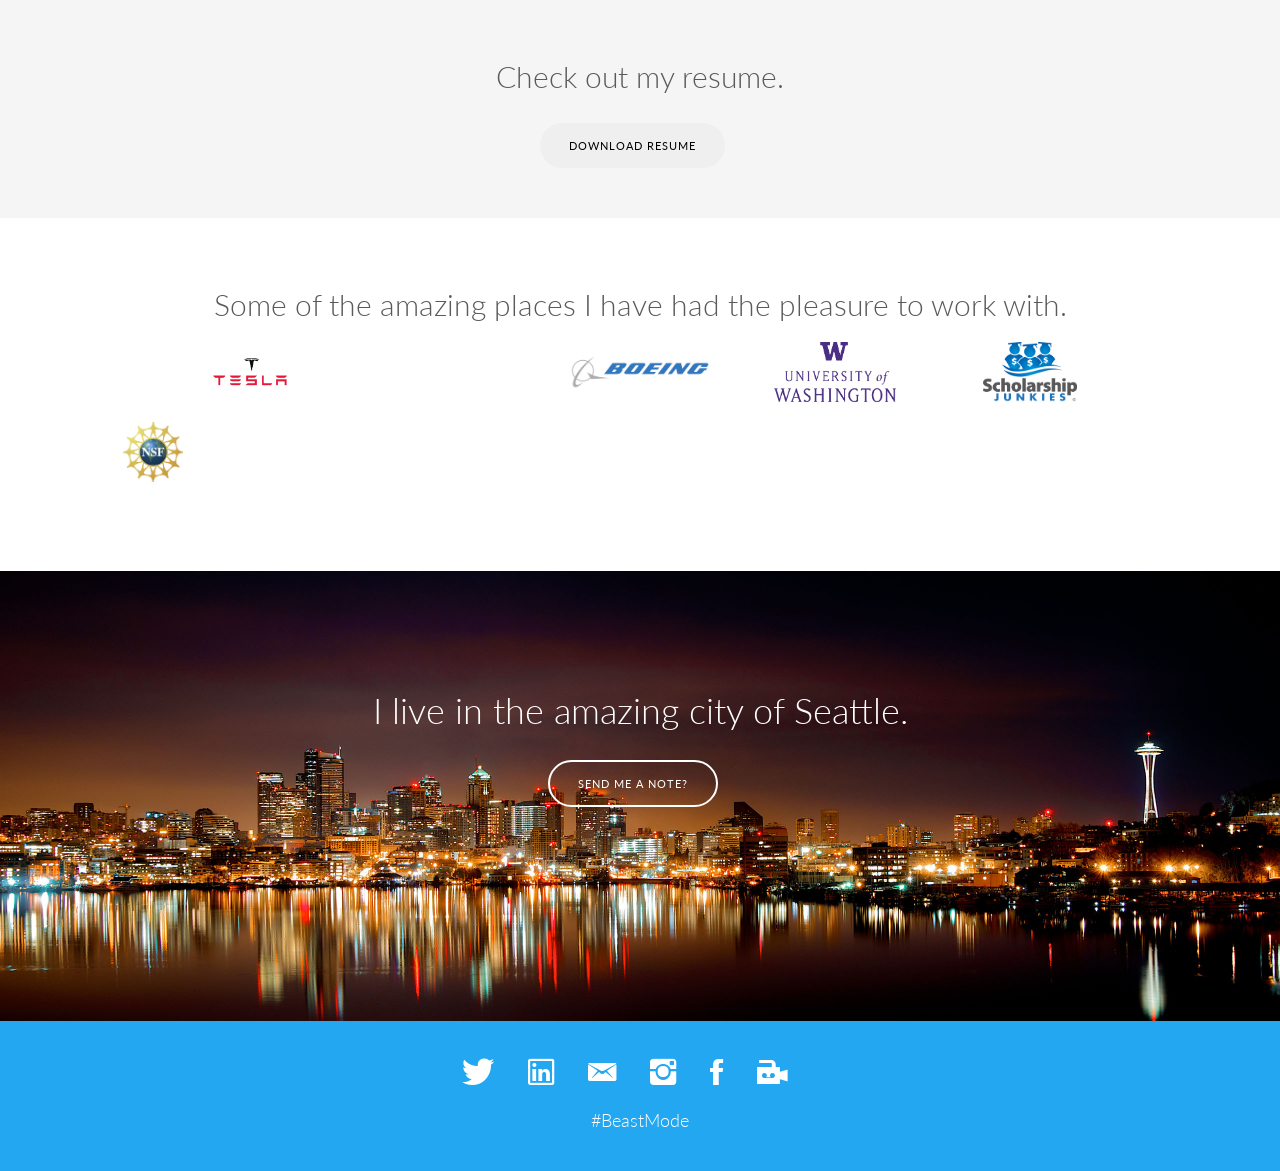
==== commit ee3fa08b: "Update index.html" ====
--- a/index.html
+++ b/index.html
@@ -103,9 +103,9 @@
     <div class="container mt">
         <div class="row clients centered">
           <h2>Some of the amazing places I have had the pleasure to work with.</h2>
-          <!-- <div class="col-sm-2 col-sm-offset-1">
+          <div class="col-sm-2 col-sm-offset-1">
              <img src="assets/img/jobs/tesla.png" alt=""> 
-          </div> -->
+          </div>
           <div class="col-sm-2 col-sm-offset-2">
             <img src="assets/img/jobs/boeing.png" alt="">
           </div>
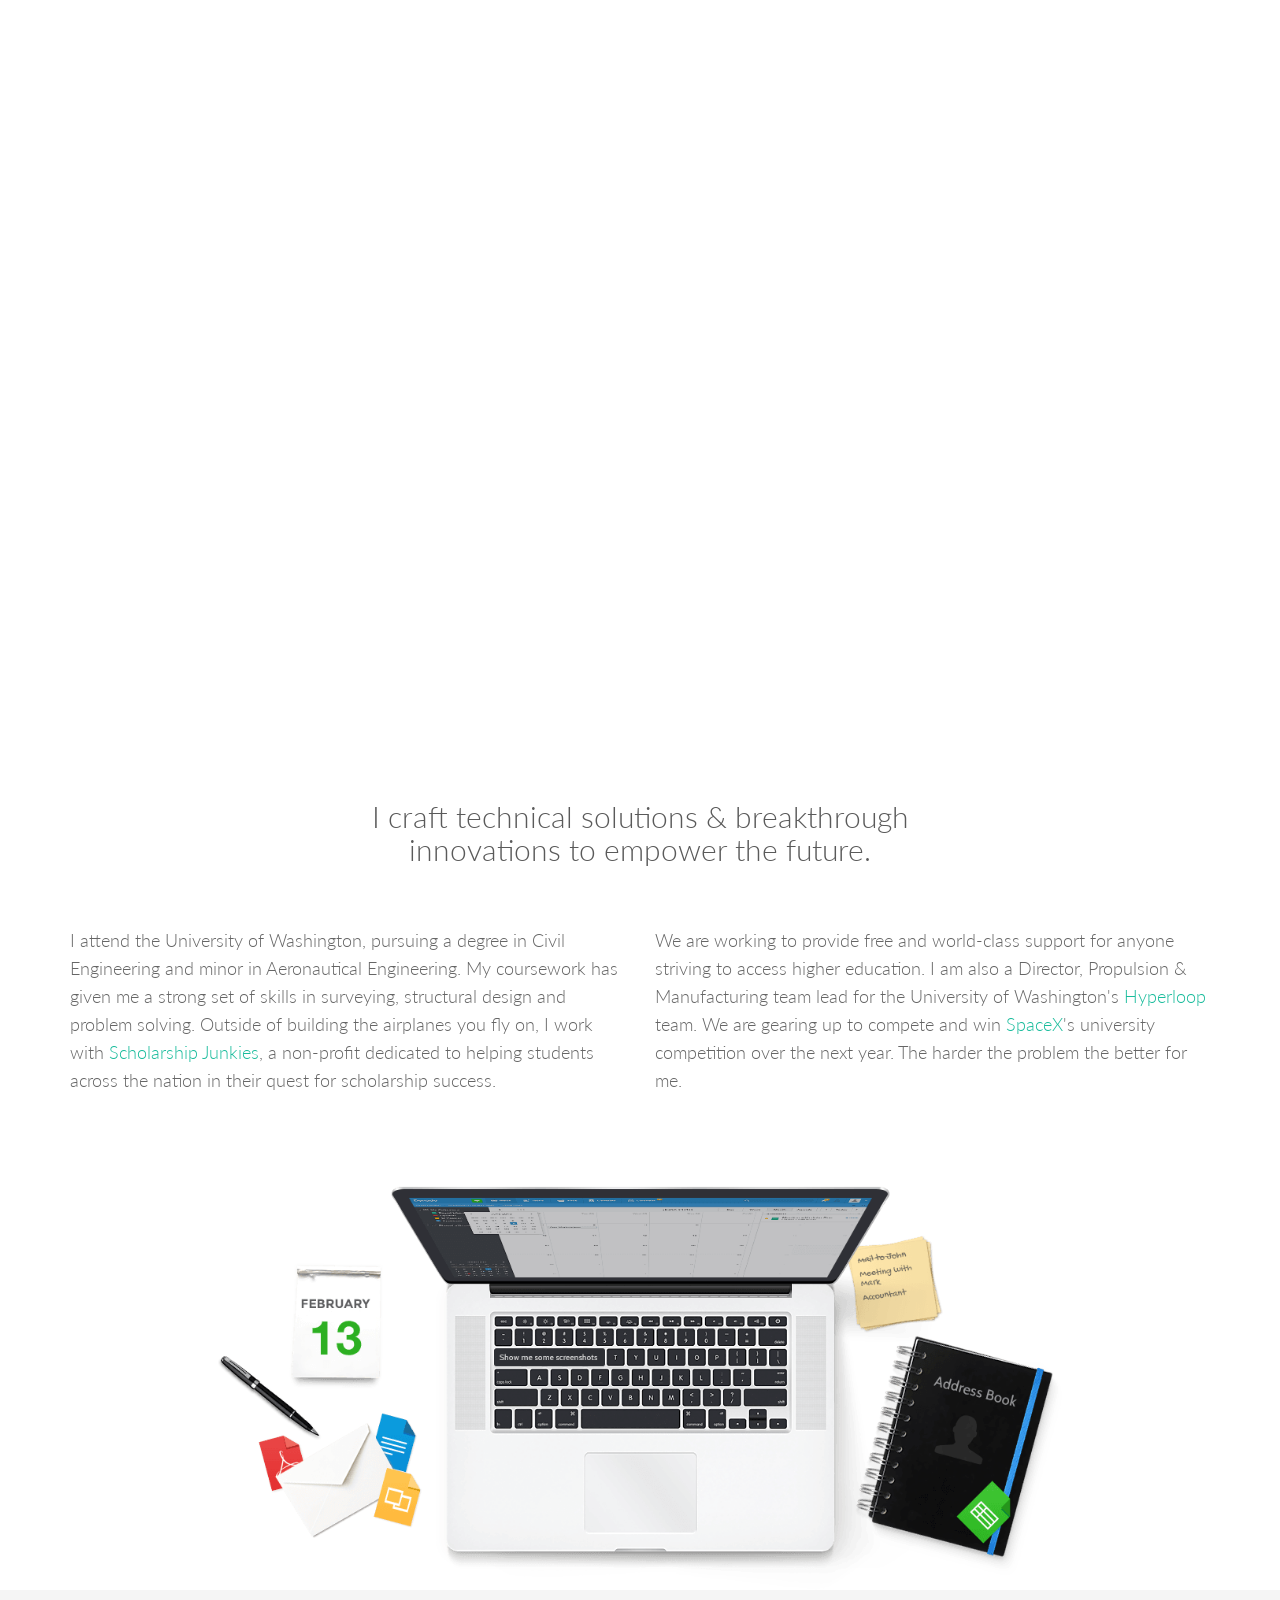
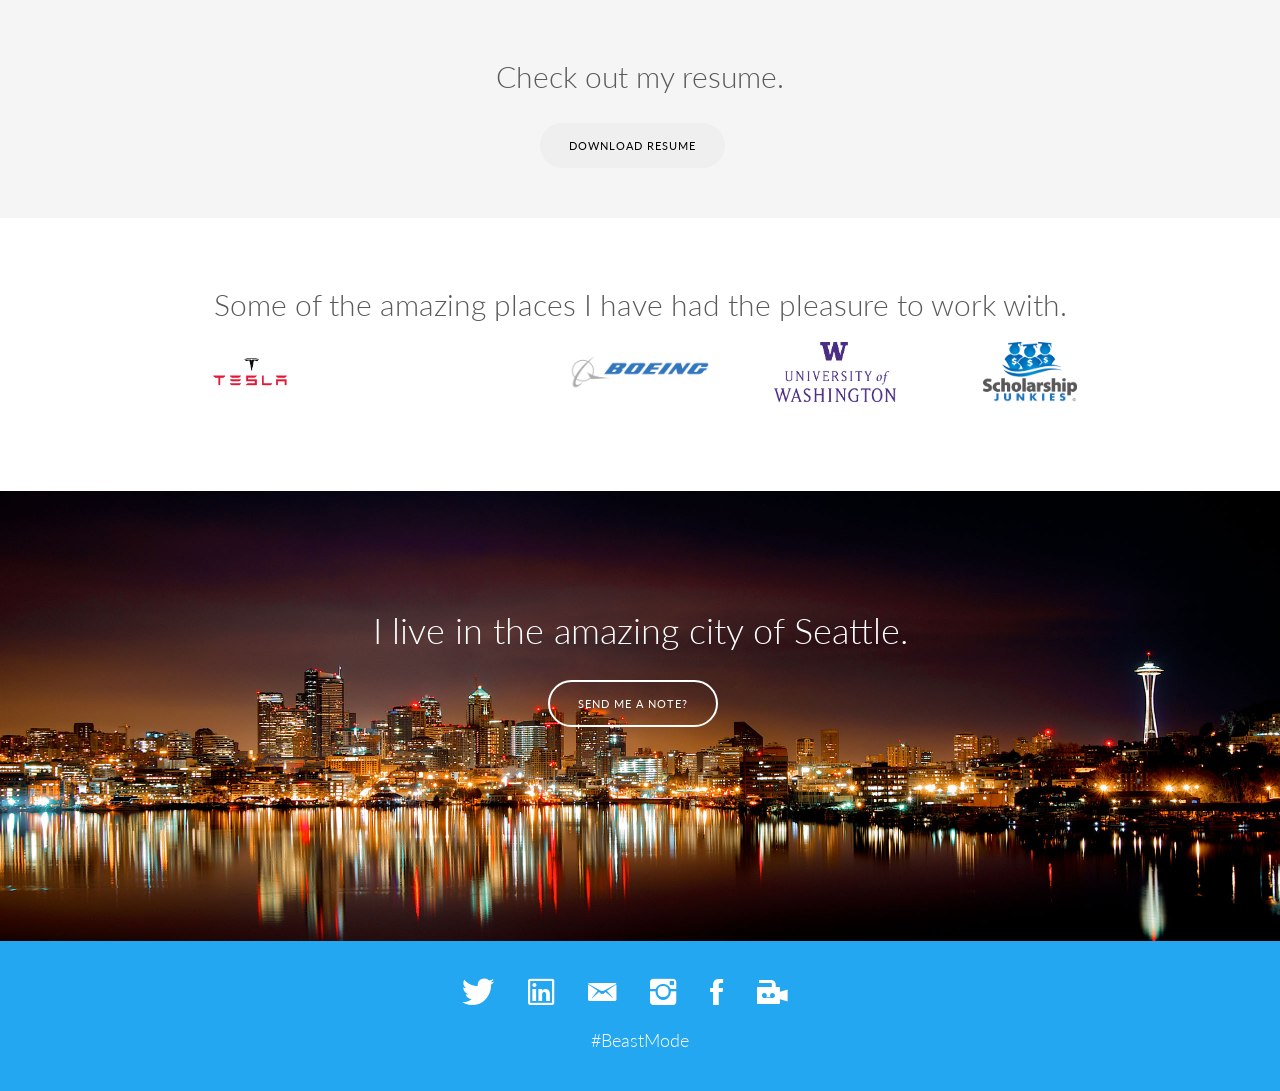
==== commit 65eab0cd: "Update index.html" ====
--- a/index.html
+++ b/index.html
@@ -72,7 +72,7 @@
       <div class="row">
         <h2 class="centered mb">I craft technical solutions &amp; breakthrough <br/>innovations to empower the future.</h2>
         <div class="col-md-6">
-         <p>I attend the University of Washington, pursuing a dual degree in Civil/Mechanical Engineering. My coursework has given me a strong set of skills in surveying, structural design and problem solving. Outside of building the airplanes you fly on, I work with <a href="http://scholarshipjunkies.org" target="_blank">Scholarship Junkies</a>, a non-profit dedicated to helping students across the nation in their quest for scholarship success.  </p>
+         <p>I attend the University of Washington, pursuing a degree in Civil Engineering and minor in Aeronautical Engineering. My coursework has given me a strong set of skills in surveying, structural design and problem solving. Outside of building the airplanes you fly on, I work with <a href="http://scholarshipjunkies.org" target="_blank">Scholarship Junkies</a>, a non-profit dedicated to helping students across the nation in their quest for scholarship success.  </p>
         </div> <!--/col-md-6-->
         <div class="col-md-6">
           <p> We are working to provide free and world-class support for anyone striving to access higher education. I am also a Director, Propulsion &amp; Manufacturing team lead for the University of Washington's <a href="http://uwashingtonhyperloop.org" target="_blank">Hyperloop</a> team. We are gearing up to compete and win <a href="http://spacex.com/hyperloop" target="_blank">SpaceX</a>'s university competition over the next year.  The harder the problem the better for me. </p>
@@ -115,9 +115,9 @@
           <div class="col-sm-2">
             <img src="assets/img/jobs/sj.png" alt="">
           </div>
-          <div class="col-sm-2">
+          <!--<div class="col-sm-2">
             <img src="assets/img/jobs/nsf.png" alt="">
-          </div>
+          </div> -->
           <br>
         </div><!--/row-->
         <br>
